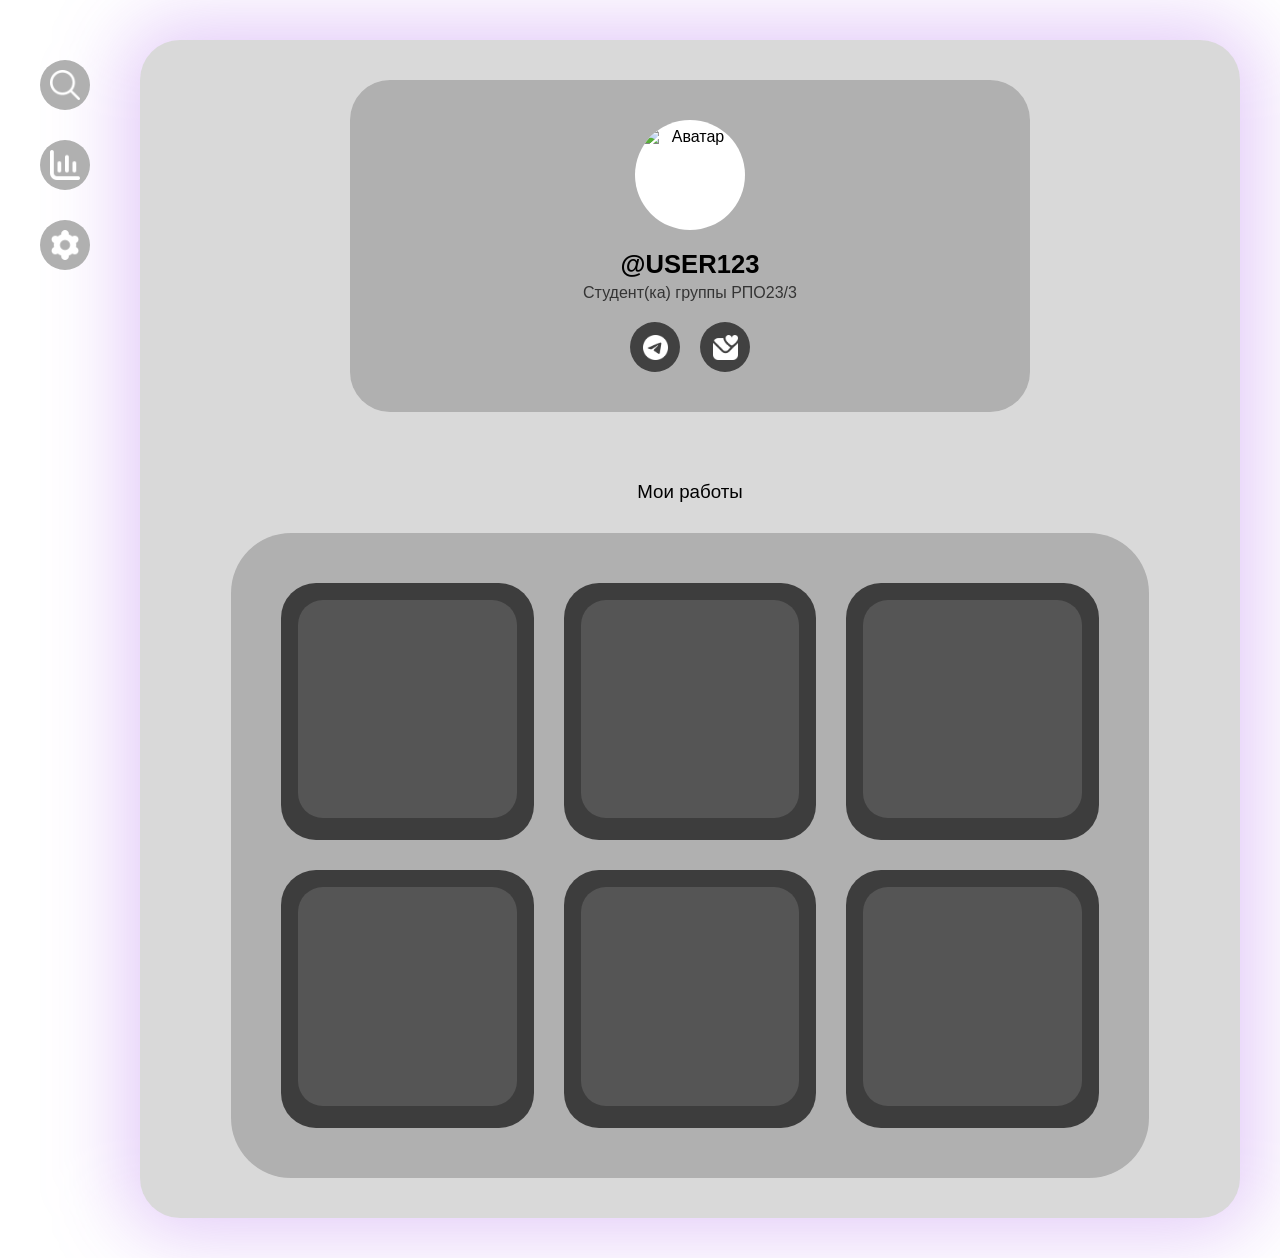
==== profile/profile.html @ 6c52a2aa "профиль" ====
<!DOCTYPE html>
<html lang="ru">
<head>
    <meta charset="UTF-8">
    <meta name="viewport" content="width=device-width, initial-scale=1.0">
    <link rel="stylesheet" href="../style.css">
    <title>Профиль пользователя</title>
</head>
<body>
    <div class="app-container">
        <aside class="sidebar">
            <a href="../index.html" style="text-decoration: none;">
                <div class="icon profile-icon"><img src="../img/search.png" alt="Назад"></div>
            </a>
            <div class="icon stats-icon"><img src="../img/stats.png" alt=""></div>
            <div class="icon settings-icon"><img src="../img/settings.png" alt=""></div>
        </aside>

        <main class="main-content">
            <section class="profile-container">
                <div class="profile-info-card">
                    <div class="profile-avatar">
                        <img src="img/user.png" alt="Аватар">
                    </div>
                    
                    <h2 class="user-nickname">@USER123</h2>
                    
                    <p class="user-group">Студент(ка) группы РПО23/3</p>
                    
                    <div class="social-links">
                        <a href="#" class="social-icon"><img src="../img/telegram.png" alt="TG"></a>
                        <a href="#" class="social-icon"><img src="../img/email-heart.png" alt="Email"></a>
                    </div>
                </div>
            </section>

            <h3 class="section-title">Мои работы</h3>

            <div class="works-oval-container">
                <div class="gallery-grid">
                    <div class="card"><div class="image-placeholder"></div></div>
                    <div class="card"><div class="image-placeholder"></div></div>
                    <div class="card"><div class="image-placeholder"></div></div>
                    <div class="card"><div class="image-placeholder"></div></div>
                    <div class="card"><div class="image-placeholder"></div></div>
                    <div class="card"><div class="image-placeholder"></div></div>
                </div>
            </div>
        </main>
    </div>
</body>
</html>
---- style.css ----
/* Переменные для тем */
:root {
    --bg-app: #ffffff;
    --bg-main: #d9d9d9;
    --bg-card: #b0b0b0;
    --bg-image: #ffffff;
    --bg-search: #b0b0b0;
    --text-main: #000000;
    --color-glow: rgba(138, 43, 226, 0.25);
}

@media (prefers-color-scheme: dark) {
    :root {
        --bg-app: #1a1a1a;
        --bg-main: #2d2d2d;
        --bg-card: #3d3d3d;
        --bg-image: #505050;
        --bg-search: #3d3d3d;
        --text-main: #ffffff;
        --color-glow: rgba(63, 35, 87, 0.55);
    }
}

/* Базовые стили */
body {
    margin: 0;
    font-family: 'Arial', sans-serif;
    background-color: var(--bg-app);
    color: var(--text-main);
    min-height: 100vh;
}

.app-container {
    display: flex;
    gap: 40px;
    padding: 40px;
    max-width: 1400px;
    margin: 0 auto;
    min-height: calc(100vh - 80px); /* Чтобы контейнер занимал почти весь экран */
}

/* Навигация */
.sidebar {
    display: flex;
    flex-direction: column;
    gap: 30px;
    padding-top: 20px;
    min-width: 60px;
    /* Чтобы иконки не уезжали вверх при скролле на десктопе */
    position: sticky;
    top: 40px; 
    height: fit-content;
}

.icon {
    width: 50px;           /* Размер круга */
    height: 50px;
    background-color: var(--bg-card); /* Цвет круга подстраивается под тему */
    border-radius: 50%;    /* Делаем идеально круглым */
    display: flex;
    justify-content: center;
    align-items: center;
    font-size: 20px;
    cursor: pointer;
    transition: all 0.3s ease;
    color: var(--text-main);
}
.icon img {
    width: 60%;          /* Картинка будет занимать 60% от круга */
    height: 60%;         /* Чтобы сохранялись пропорции */
    object-fit: contain; /* Картинка не будет растягиваться или сжиматься некрасиво */
}

.icon:hover {
    transform: scale(1.1);
    filter: brightness(1.2); /* Слегка подсвечиваем при наведении */
}

/* Основной контент (серый блок) */
.main-content {
    flex-grow: 1;
    background-color: var(--bg-main);
    border-radius: 40px;
    padding: 40px;
    display: flex;
    flex-direction: column;
    height: fit-content; /* Серый блок облегает картинки и не тянется лишним вниз */
    position: relative;
    /* Убедимся, что фон блока непрозрачный, чтобы перекрыть свечение внутри */
    background-color: var(--bg-main); 
    /* Немного скруглим углы сильнее, если нужно, для мягкости */
    border-radius: 40px;
}
.main-content::before {
    content: ""; /* Обязательно для псевдоэлемента */
    position: absolute;
    /* Размещаем подложку ЗА основным блоком */
    top: -15px;  /* Выходит за границы сверху */
    left: -15px; /* Выходит за границы слева */
    right: -15px; /* Выходит за границы справа */
    bottom: -15px; /* Выходит за границы снизу */
    
    /* Основной эффект свечения: сильное размытие и фиолетовый цвет */
    background: var(--color-glow);
    filter: blur(40px); /* Сильное размытие создает мягкий хаотичный ореол */
    border-radius: 50px; /* Скругление чуть больше, чем у самого блока */
    
    /* Помещаем псевдоэлемент НАД фоном страницы, но ПОД контентом блока */
    z-index: -1; 
    
    /* Анимация пульсации (опционально, для большей "хаотичности") */
    animation: glow-pulse 4s infinite alternate;
}
@keyframes glow-pulse {
    0% {
        filter: blur(35px);
        opacity: 0.8;
    }
    100% {
        filter: blur(50px);
        opacity: 1;
        transform: scale(1.02); /* Слегка увеличивается */
    }
}

header h1 {
    font-size: 1.2rem;
    margin-bottom: 20px;
    text-align: center;
}

.search-bar {
    background-color: var(--bg-search);
    border-radius: 30px;
    padding: 10px 20px; /* Немного увеличим внутренние отступы для высоты */
    
    /* ИЗМЕНЕНИЯ ТУТ: */
    width: 90%;          /* Теперь занимает почти всю ширину контента */
    max-width: 800px;    /* Но не становится слишком огромным на сверхшироких экранах */
    
    margin: 0 auto 40px auto;
    display: flex;
    align-items: center;
    border: 1px solid rgba(0,0,0,0.1);
}

.search-bar input {
    background: none;
    border: none;
    outline: none;
    width: 100%;
    color: inherit;
    font-size: 0.9rem;
}
.search-icon {
    width: 35px;
    height: 35px;
    background-color: #4a4a4a; /* Темный кружок для лупы */
    border-radius: 50%;
    display: flex;
    justify-content: center;
    align-items: center;
    margin-right: 10px;
    flex-shrink: 0;           /* Чтобы кружок не сплющивался */
}
.search-icon img {
    width: 50%;
    height: 50%;
    object-fit: contain;
}


/* Сетка (самое важное) */
.gallery-grid {
    display: grid;
    /* Картинки сами решают, сколько их влезет в ряд, минимум 250px */
    grid-template-columns: repeat(auto-fill, minmax(250px, 1fr));
    gap: 30px;
    width: 100%;
}

.card {
    background-color: var(--bg-card);
    border-radius: 25px;
    padding: 15px;
    display: flex;
    flex-direction: column;
    align-items: center;
}

.image-placeholder {
    background-color: var(--bg-image);
    width: 100%;
    aspect-ratio: 1 / 1;
    border-radius: 20px;
    margin-bottom: 5px;
}

.user-name {
    font-weight: bold;
    font-size: 0.9rem;
    margin: 0;
    margin-top: 10px;
}

/* Адаптив для мобилок */
@media (max-width: 768px) {
    /* 1. Главный контейнер меняет направление на колонку */
    .app-container {
        flex-direction: column; 
        align-items: center;    /* Центрируем меню и контент */
        padding: 10px;
        gap: 20px;
    }

    /* 2. Меню выстраивается в ряд и занимает всю ширину */
    .sidebar {
        flex-direction: row;    /* Иконки в ряд */
        justify-content: center;
        width: 100%;
        min-width: auto;
        padding: 10px 0;
        position: static;       /* Или sticky, если хочешь, чтобы меню не уезжало */
    }

    /* 3. Защита иконок от сплющивания */
    .icon {
        flex-shrink: 0;         /* ЗАПРЕЩАЕТ сжимать круг */
        width: 50px;            /* Фиксируем размер */
        height: 50px;
    }

    /* 4. Растягиваем основной блок на всю ширину */
    .main-content {
        width: 100%;
        box-sizing: border-box; /* Чтобы padding не раздувал блок */
    }
}

/* ************************************** */
/* Шапка профиля */
.profile-container {
    display: flex;
    justify-content: center;
    width: 100%;
    margin-bottom: 50px;
}

.profile-avatar {
    width: 110px;
    height: 110px;
    background-color: #ffffff;
    border-radius: 50%;
    margin-bottom: 20px;
    display: flex;
    justify-content: center;
    align-items: center;
    overflow: hidden;
}

.profile-avatar img {
    width: 85%;
    height: 85%;
    object-fit: contain;
}
.user-meta {
    display: flex;
    flex-direction: column;
    align-items: center;
}
/* Карточка с инфо — используем цвета поиска */
.profile-info-card {
    background-color: var(--bg-search);
    padding: 40px;
    border-radius: 40px;
    
    /* Делаем пошире, но не на весь экран */
    width: 100%;
    max-width: 600px; 
    
    display: flex;
    flex-direction: column;
    align-items: center; /* Центрирует всё содержимое */
    text-align: center;
}

.user-nickname {
    font-size: 1.6rem;
    margin: 0 0 5px 0;
}

.user-group {
    margin: 0 0 20px 0;
    opacity: 0.7;
}

/* Контейнер для соцсетей */
.social-links {
    display: flex;
    gap: 20px;
}

/* Сами кнопки-кружочки (состояние ПО УМОЛЧАНИЮ) */
.social-icon {
    width: 50px;
    height: 50px;
    background-color: #414141; /* Цвет подложки */
    border-radius: 50%;
    display: flex;
    justify-content: center;
    align-items: center;
    transition: 0.3s;
}

/* Иконки внутри кружков */
.social-icon img {
    width: 25px;
    filter: brightness(0) invert(1);
}

/* Состояние ПРИ НАВЕДЕНИИ (hover) */
.social-icon:hover {
    background-color: #8a2be2;
    transform: translateY(-3px); /* Легкий эффект прыжка при наведении */
}

.section-title {
    text-align: center;
    margin-bottom: 30px;
    font-weight: normal;
}

/* Адаптив для профиля */
@media (max-width: 768px) {
    .profile-header {
        flex-direction: column;
        text-align: center;
    }
    
    .profile-info-card {
        flex-direction: column;
        gap: 20px;
        width: 100%;
        padding: 20px;
    }
}

/* Большой овал-контейнер для всех работ */

/* Сетка внутри овала */
.gallery-grid {
    display: grid;
    /* Центрируем сами колонки внутри овала */
    grid-template-columns: repeat(auto-fit, minmax(200px, 1fr)); 
    gap: 30px;
    width: 100%;
    justify-content: center;
    align-items: center; /* Выравнивание по вертикали в ряду */
}

/* Сами карточки работ (тоже со скруглениями) */
.card {
    background-color: #3d3d3d;
    border-radius: 35px;
    aspect-ratio: 1 / 1;
    position: relative;
    
    /* Центрируем содержимое (image-placeholder) строго посередине */
    display: flex;
    justify-content: center;
    align-items: center;
    
    padding: 15px;       /* Одинаковый зазор от обводки до картинки */
    box-sizing: border-box;
    transition: all 0.3s ease;
    border: 2px solid transparent; /* Та самая обводка */
}

.card:hover {
    transform: scale(1.02);
    border-color: #8a2be2; /* Фиолетовая обводка */
}

/* Заполнитель для картинки */
.image-placeholder {
    width: 100%;
    height: 100%;
    background-color: #555;
    border-radius: 25px; /* Чуть меньше, чем у карточки */
    display: block;
}

.works-oval-container {
    background-color: var(--bg-search);
    border-radius: 60px;
    padding: 50px;       /* Равномерный отступ со всех сторон */
    width: 90%;
    max-width: 1000px;
    margin: 0 auto;
    box-sizing: border-box;
    display: flex;
    justify-content: center;
}
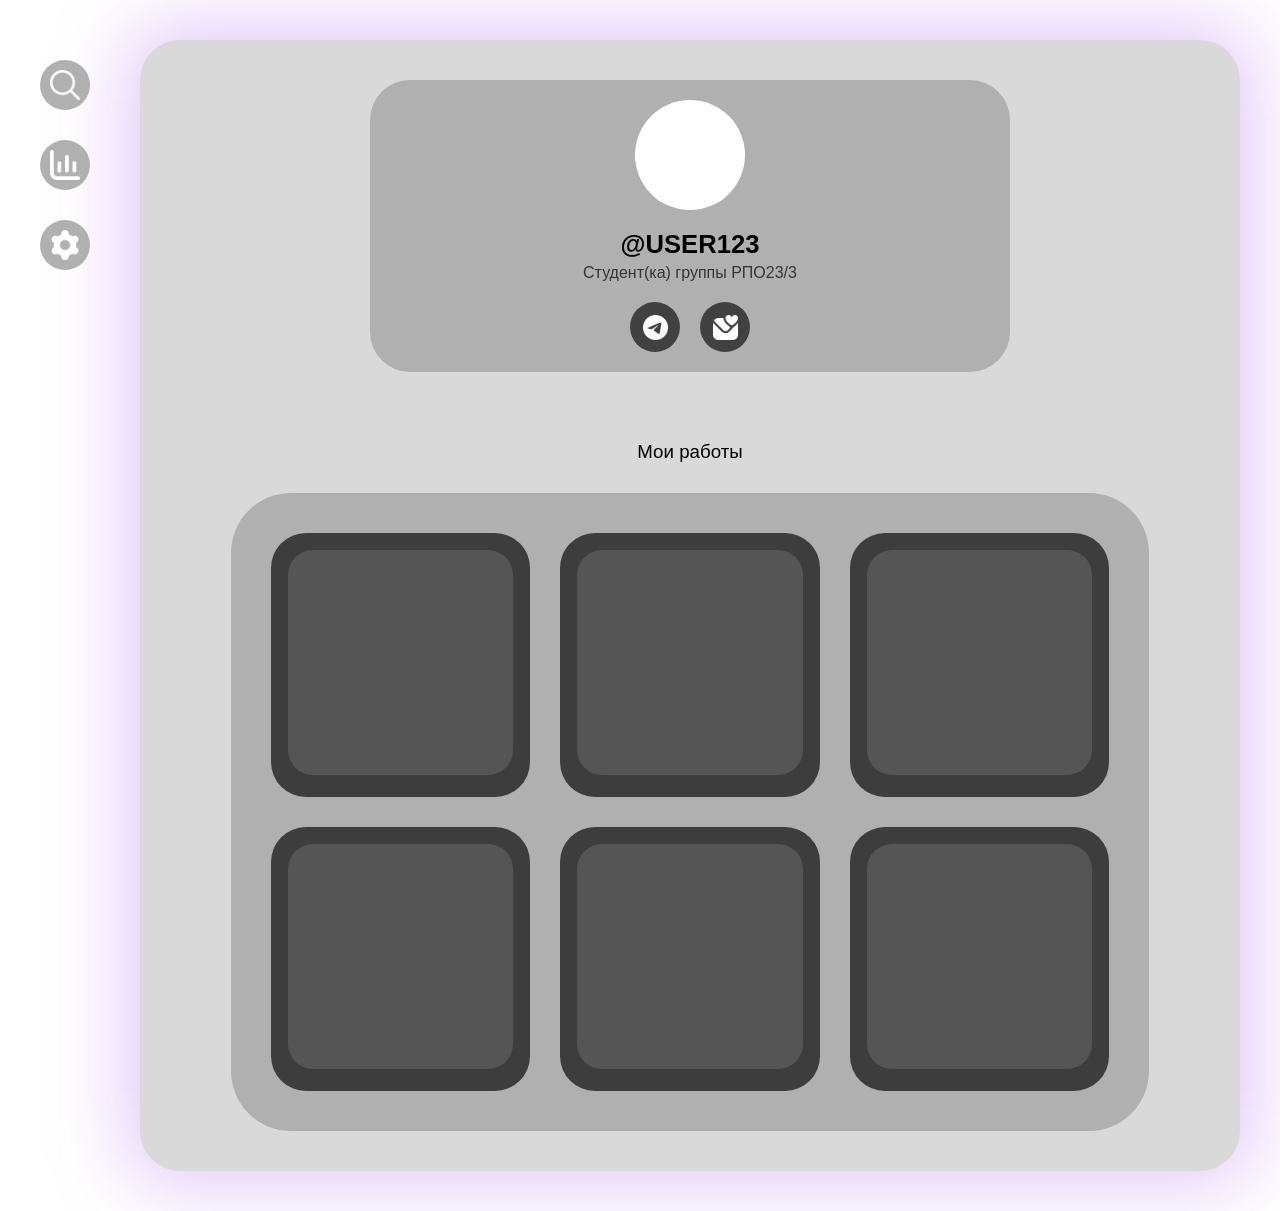
==== commit 9014d325: "вход" ====
--- a/profile/profile.html
+++ b/profile/profile.html
@@ -9,7 +9,7 @@
 <body>
     <div class="app-container">
         <aside class="sidebar">
-            <a href="../index.html" style="text-decoration: none;">
+            <a href="../search/search.html" style="text-decoration: none;">
                 <div class="icon profile-icon"><img src="../img/search.png" alt="Назад"></div>
             </a>
             <div class="icon stats-icon"><img src="../img/stats.png" alt=""></div>
@@ -20,7 +20,7 @@
             <section class="profile-container">
                 <div class="profile-info-card">
                     <div class="profile-avatar">
-                        <img src="img/user.png" alt="Аватар">
+                        <img src="../img/user.png" alt="Аватар">
                     </div>
                     
                     <h2 class="user-nickname">@USER123</h2>
--- a/style.css
+++ b/style.css
@@ -29,7 +29,147 @@
     color: var(--text-main);
     min-height: 100vh;
 }
-
+/* ************************************/
+/* Специальный класс для body на странице логина (чтобы центрировать) */
+.login-body {
+    display: flex !important;
+    justify-content: center !important;
+    align-items: center !important;
+    height: 100vh !important;
+    padding: 20px;
+    box-sizing: border-box;
+}
+
+.login-wrapper {
+    width: 100%;
+    display: flex;
+    justify-content: center;
+}
+
+/* Сама карточка (овал) */
+.login-card {
+    background-color: var(--bg-main);
+    padding: 50px 40px;
+    border-radius: 40px;
+    width: 100%;
+    max-width: 500px; /* Умеренная ширина */
+    box-shadow: 0 15px 30px rgba(0, 0, 0, 0.2);
+    box-sizing: border-box;
+    display: flex;
+    flex-direction: column;
+    align-items: center;
+    position: relative;
+}
+.login-card::before {
+    content: "";
+    position: absolute;
+    /* Сдвигаем под карточку */
+    top: -20px;
+    left: -20px;
+    right: -20px;
+    bottom: -20px;
+    
+    /* Используем твой фиолетовый */
+    background: #6c19b981;
+    filter: blur(50px); /* Сильное размытие */
+    border-radius:30px; /* Чуть больше, чем у карточки */
+    
+    z-index: -1; /* Помещаем НАД фоном, но ПОД формой */
+    opacity: 0.6; /* Делаем мягким */
+    transition: opacity 0.5s ease;
+}
+.login-card:hover::before {
+    opacity: 0.8;
+}
+
+/* Шапка с названием */
+.login-header {
+    background-color: var(--bg-search);
+    padding: 15px 30px;
+    border-radius: 30px;
+    margin-bottom: 40px;
+}
+
+.login-header h2 {
+    margin: 0;
+    font-size: 1rem;
+    color: var(--text-main);
+    font-weight: 900;
+}
+
+/* Группа полей */
+.input-group {
+    width: 100%;
+    display: flex;
+    flex-direction: column;
+    gap: 20px;
+    margin-bottom: 40px;
+}
+
+/* Овал поля ввода */
+.input-oval {
+    background-color: var(--bg-search);
+    border-radius: 30px;
+    padding: 10px 20px;
+    display: flex;
+    align-items: center;
+}
+
+.input-oval input {
+    background: none;
+    border: none;
+    outline: none;
+    width: 100%;
+    color: inherit;
+    font-size: 0.9rem;
+}
+
+/* Контейнер кнопок */
+.action-buttons {
+    width: 100%;
+    display: flex;
+    flex-direction: column; /* Ставим кнопки друг под другом для центровки */
+    align-items: center;    /* Центрируем их по горизонтали */
+    gap: 15px;              /* Расстояние между кнопками */
+}
+
+/* Общий стиль для кнопок-овалов */
+.button-oval {
+    background-color: var(--bg-search);
+    padding: 15px 0;        /* Обнуляем боковые паддинги, используем width */
+    border-radius: 30px;   
+    text-decoration: none;
+    color: var(--text-main);
+    font-size: 0.9rem;
+    font-weight: 900;
+    transition: 0.3s;
+    
+    /* Одинаковая ширина для обеих кнопок */
+    width: 200px;           
+    text-align: center;     /* Текст строго по центру кнопки */
+    display: block;
+}
+.secondary-button {
+    background-color: var(--bg-search);
+}
+
+.button-oval:hover {
+    transform: scale(1.05);
+    filter: brightness(1.1);
+    background-color: #4a4a4a; /* Слегка подсвечиваем */
+}
+
+/* Фиолетовый акцент для основной кнопки ВОЙТИ */
+.submit-button {
+    background-color: #8a2be2; /* Тот самый фиолетовый */
+    color: #ffffff !important;
+}
+
+.submit-button:hover {
+    box-shadow: 0 0 10px rgba(138, 43, 226, 0.5);
+    background-color: #9932cc;
+}
+/* ************************************/
 .app-container {
     display: flex;
     gap: 40px;
@@ -271,7 +411,7 @@
 /* Карточка с инфо — используем цвета поиска */
 .profile-info-card {
     background-color: var(--bg-search);
-    padding: 40px;
+    padding: 20px;
     border-radius: 40px;
     
     /* Делаем пошире, но не на весь экран */
@@ -393,7 +533,7 @@
 .works-oval-container {
     background-color: var(--bg-search);
     border-radius: 60px;
-    padding: 50px;       /* Равномерный отступ со всех сторон */
+    padding: 40px;       /* Равномерный отступ со всех сторон */
     width: 90%;
     max-width: 1000px;
     margin: 0 auto;
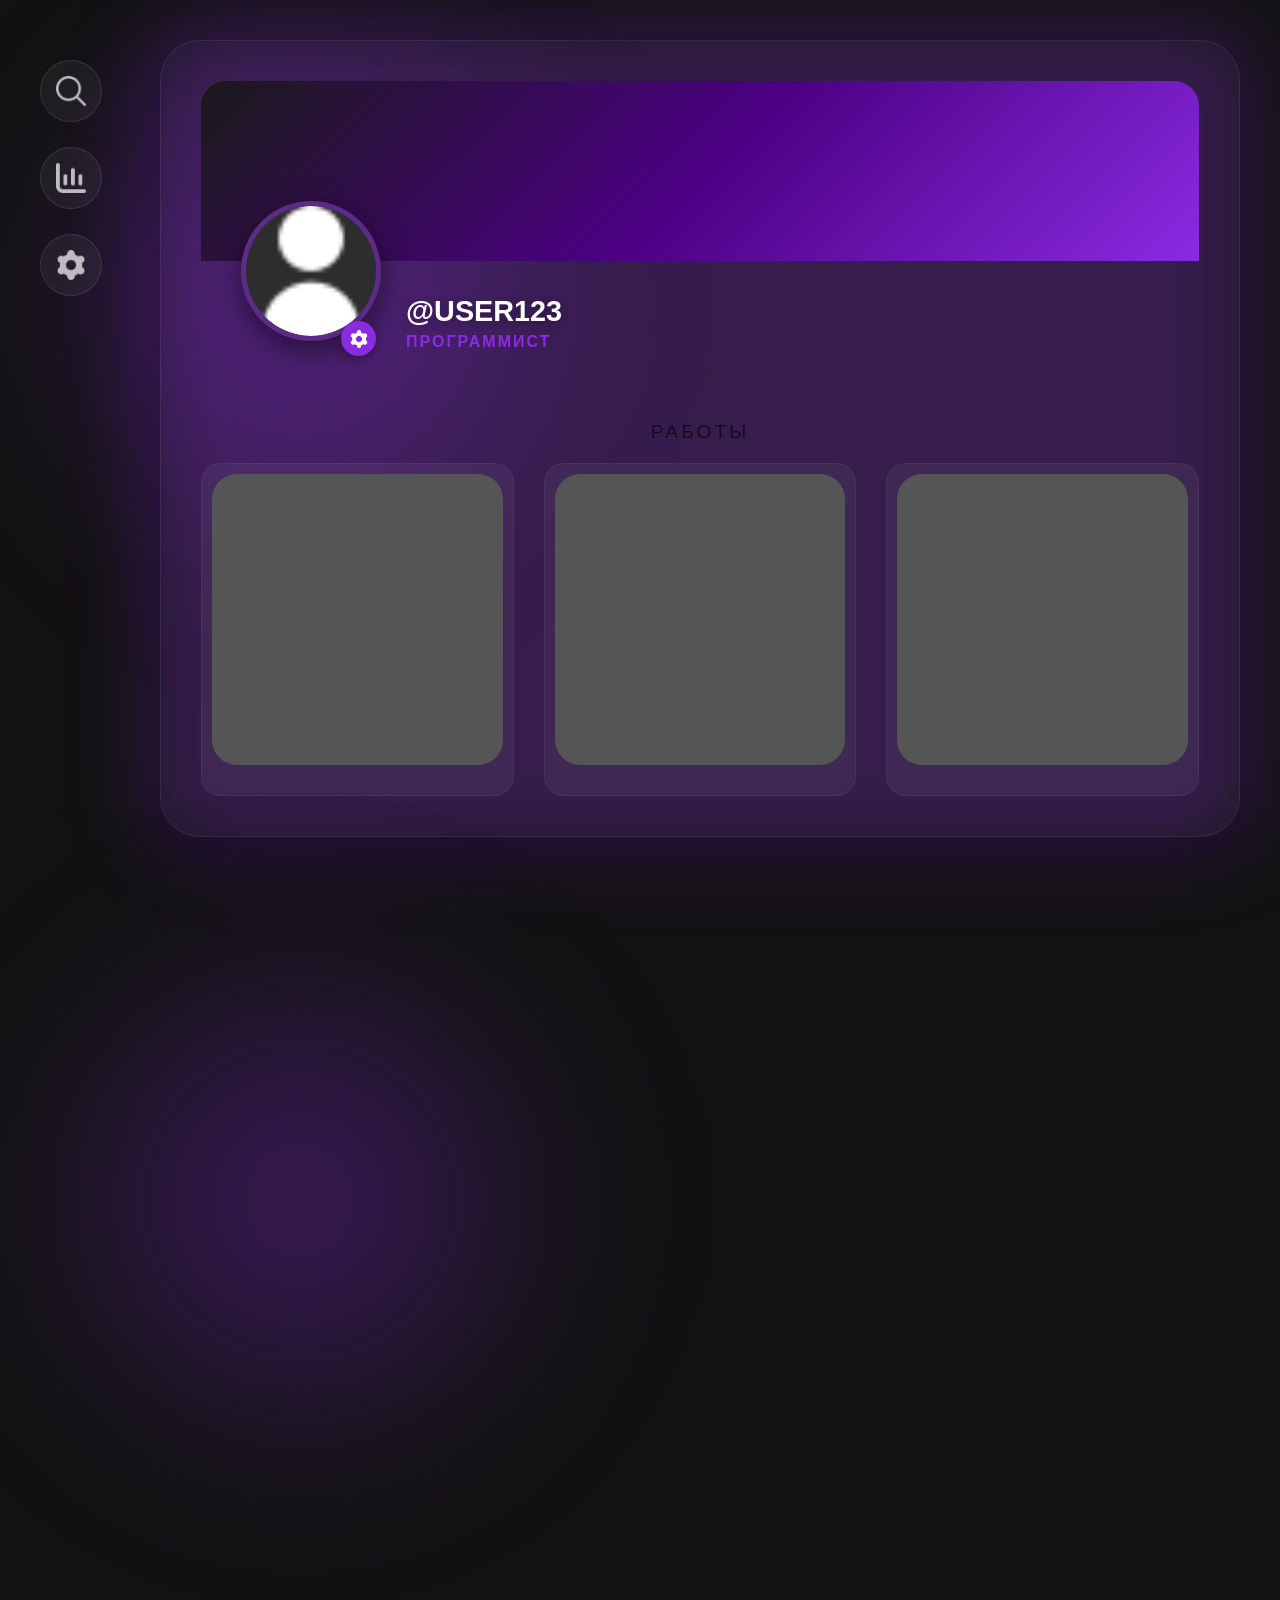
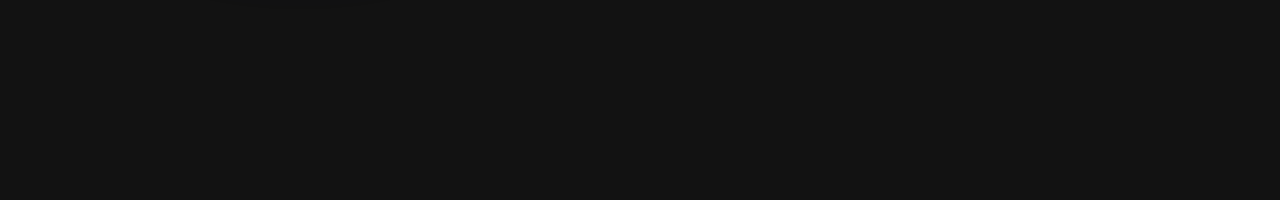
==== commit 9aa17a8f: "styleee" ====
--- a/profile/profile.html
+++ b/profile/profile.html
@@ -6,47 +6,99 @@
     <link rel="stylesheet" href="../style.css">
     <title>Профиль пользователя</title>
 </head>
-<body>
+<body class="search-page-body"> <div class="login-glow"></div> 
+
     <div class="app-container">
         <aside class="sidebar">
             <a href="../search/search.html" style="text-decoration: none;">
-                <div class="icon profile-icon"><img src="../img/search.png" alt="Назад"></div>
+                <div class="icon"><img src="../img/search.png" alt="Назад"></div>
             </a>
             <div class="icon stats-icon"><img src="../img/stats.png" alt=""></div>
             <div class="icon settings-icon"><img src="../img/settings.png" alt=""></div>
         </aside>
 
-        <main class="main-content">
-            <section class="profile-container">
-                <div class="profile-info-card">
-                    <div class="profile-avatar">
-                        <img src="../img/user.png" alt="Аватар">
+        <main class="main-content glass-panel">
+            <div id="profileView">
+                <header class="profile-header-visual">
+                    <div class="profile-cover"></div>
+                    
+                    <div class="profile-main-info">
+                        <div class="avatar-container">
+                            <div class="profile-avatar-wrapper">
+                                <img src="../img/user.png" alt="Аватар" id="displayAvatar">
+                            </div>
+                            <button class="edit-badge" id="openEditBtn">
+                                <img src="../img/settings.png" alt="Edit">
+                            </button>
+                        </div>
+
+                        <div class="profile-text-data">
+                            <h2 class="user-nickname" id="displayNickname">@USER123</h2>
+                            <p class="user-role-label" id="displayRole">Программист</p>
+                        </div>
+                    </div>
+                </header>
+
+                <h3 class="section-title">РАБОТЫ</h3>
+                <section class="gallery-grid">
+                    <div class="card-modern">
+                        <div class="image-wrapper">
+                            <div class="image-placeholder"></div>
+                        </div>
+                    </div>
+                    <div class="card-modern"><div class="image-wrapper"><div class="image-placeholder"></div></div></div>
+                    <div class="card-modern"><div class="image-wrapper"><div class="image-placeholder"></div></div></div>
+                
+        </main>
+    </div>
+
+    <div class="login-glow"></div> 
+
+    <div class="app-container">
+        </div>
+    <div class="modal-overlay" id="profileEditModal" style="display: none;">
+        <div class="modal-glass-card">
+            <button class="close-modal" id="closeModalBtn">&times;</button>
+            
+            <div class="login-header">
+                <h2>РЕДАКТИРОВАНИЕ</h2>
+                <p>Обновите свои данные</p>
+            </div>
+            
+            <form id="editProfileForm">
+                <div class="edit-avatar-section">
+                    <div class="profile-avatar-wrapper modal-avatar">
+                        <img src="" alt="Превью" id="editAvatarPreview">
+                    </div>
+                    <label for="avatarUpload" class="button-modern secondary-button upload-btn">
+                        СМЕНИТЬ ФОТО
+                    </label>
+                    <input type="file" id="avatarUpload" accept="image/*" style="display:none;">
+                </div>
+
+                <div class="input-group">
+                    <div class="input-modern">
+                        <img src="../img/user.png" alt="" class="input-icon">
+                        <input type="text" id="editNickname" placeholder="Новый логин (@USER123)">
                     </div>
                     
-                    <h2 class="user-nickname">@USER123</h2>
-                    
-                    <p class="user-group">Студент(ка) группы РПО23/3</p>
-                    
-                    <div class="social-links">
-                        <a href="#" class="social-icon"><img src="../img/telegram.png" alt="TG"></a>
-                        <a href="#" class="social-icon"><img src="../img/email-heart.png" alt="Email"></a>
+                    <div class="input-modern password-field">
+                        <img src="../img/lock.png" alt="" class="input-icon">
+                        <input type="password" id="editPass" placeholder="Новый пароль (мин. 8 знаков)">
+                    </div>
+
+                    <div class="input-modern password-field">
+                        <img src="../img/lock.png" alt="" class="input-icon">
+                        <input type="password" id="editPassConfirm" placeholder="Повторите пароль">
                     </div>
                 </div>
-            </section>
-
-            <h3 class="section-title">Мои работы</h3>
-
-            <div class="works-oval-container">
-                <div class="gallery-grid">
-                    <div class="card"><div class="image-placeholder"></div></div>
-                    <div class="card"><div class="image-placeholder"></div></div>
-                    <div class="card"><div class="image-placeholder"></div></div>
-                    <div class="card"><div class="image-placeholder"></div></div>
-                    <div class="card"><div class="image-placeholder"></div></div>
-                    <div class="card"><div class="image-placeholder"></div></div>
+                
+                <div class="action-buttons vertical-buttons modal-actions">
+                    <button type="submit" class="button-modern submit-button">СОХРАНИТЬ ИЗМЕНЕНИЯ</button>
                 </div>
-            </div>
-        </main>
+            </form>
+        </div>
     </div>
+    <script src="../auth.js"></script>
 </body>
 </html>
--- a/style.css
+++ b/style.css
@@ -540,4 +540,917 @@
     box-sizing: border-box;
     display: flex;
     justify-content: center;
-}+}
+
+/* ========================================= */
+/* НОВЫЙ ДИЗАЙН ДЛЯ ЛОГИНА/РЕГИСТРАЦИИ        */
+/* ========================================= */
+
+/* Специфический body для центрирования (оставляем твой) */
+.login-body {
+    display: flex !important;
+    justify-content: center !important;
+    align-items: center !important;
+    height: 100vh !important;
+    padding: 20px;
+    box-sizing: border-box;
+    position: relative;
+    overflow: hidden; /* Чтобы свечение не создавало скролл */
+}
+
+/* Фон страницы - делаем чуть темнее для контраста */
+body {
+    background-color: #121212; /* Очень темный, почти черный */
+    color: var(--text-main);
+    font-family: 'Montserrat', sans-serif; /* Более современный шрифт */
+}
+
+/* Мягкое неоновое свечение позади формы */
+.login-glow {
+    position: absolute;
+    width: 600px;
+    height: 600px;
+    background: radial-gradient(circle, rgba(138, 43, 226, 0.4) 0%, rgba(138, 43, 226, 0) 70%);
+    filter: blur(80px);
+    border-radius: 50%;
+    z-index: 0;
+    pointer-events: none; /* Чтобы не мешало кликать */
+}
+
+/* Карточка ("Стекло") */
+.login-card {
+    background: rgba(255, 255, 255, 0.03); /* Ультра-прозрачный белый */
+    backdrop-filter: blur(20px); /* Матовое стекло */
+    -webkit-backdrop-filter: blur(20px);
+    border: 1px solid rgba(255, 255, 255, 0.08); /* Очень тонкая граница */
+    padding: 60px 50px;
+    border-radius: 30px; /* Чуть меньше скругление, более строго */
+    width: 100%;
+    max-width: 550px;
+    box-shadow: 0 20px 40px rgba(0, 0, 0, 0.4);
+    box-sizing: border-box;
+    display: flex;
+    flex-direction: column;
+    align-items: center;
+    position: relative;
+    z-index: 1; /* Поверх свечения */
+    transition: transform 0.3s ease, box-shadow 0.3s ease;
+}
+
+.login-card:hover {
+    transform: translateY(-5px); /* Легкий прыжок */
+    box-shadow: 0 25px 50px rgba(0, 0, 0, 0.5);
+}
+
+/* Шапка */
+.login-header {
+    text-align: center;
+    margin-bottom: 50px;
+    background: none; /* Убираем серый овал */
+    padding: 0;
+}
+
+.login-header h2 {
+    margin: 0;
+    font-size: 2rem;
+    color: var(--text-main);
+    font-weight: 800;
+    letter-spacing: 1px;
+    text-transform: uppercase;
+}
+
+.login-header p {
+    margin: 10px 0 0;
+    font-size: 1rem;
+    color: var(--text-main);
+    opacity: 0.6;
+}
+
+/* Группа полей */
+.input-group {
+    width: 100%;
+    display: flex;
+    flex-direction: column;
+    gap: 25px; /* Больше расстояние */
+    margin-bottom: 50px;
+}
+
+/* СОВРЕМЕННОЕ ПОЛЕ ВВОДА */
+.input-modern {
+    position: relative;
+    width: 100%;
+    display: flex;
+    align-items: center;
+    border-bottom: 1px solid rgba(255, 255, 255, 0.15); /* Тонкая полоса снизу */
+    padding: 15px 0;
+    transition: 0.3s;
+    box-sizing: border-box;
+}
+
+/* Эффект при клике на поле */
+.input-modern:focus-within {
+    border-color: #8a2be2; /* Фиолетовая полоса */
+    /* Тонкое неоновое свечение полосы */
+    box-shadow: 0 1px 0 #8a2be2, 0 5px 10px rgba(138, 43, 226, 0.2);
+}
+
+/* Иконки внутри полей */
+.input-icon {
+    width: 20px;
+    height: 20px;
+    margin-right: 15px;
+    opacity: 0.4; /* Полупрозрачные */
+    transition: 0.3s;
+    filter: brightness(0) invert(1); /* Делаем иконки белыми */
+}
+
+.input-modern:focus-within .input-icon {
+    opacity: 1; /* Яркие при фокусе */
+    filter: none; /* Убираем инверсию, если иконка цветная, или оставляем */
+}
+
+/* Сам input */
+.input-modern input {
+    background: none;
+    border: none;
+    outline: none;
+    width: 100%;
+    color: var(--text-main);
+    font-size: 1rem;
+    font-family: inherit;
+    box-sizing: border-box
+}
+
+.input-modern input::placeholder {
+    color: var(--text-main);
+    opacity: 0.4;
+}
+
+/* Специфика для полей с паролем (для глазика) */
+.password-field {
+    padding-right: 40px; /* Место для глаза */
+}
+
+.eye-icon {
+    position: absolute;
+    right: 0;
+    top: 50%;
+    transform: translateY(-50%);
+    width: 22px;
+    cursor: pointer;
+    opacity: 0.4;
+    transition: 0.3s;
+    filter: brightness(0) invert(1);
+}
+
+.eye-icon:hover {
+    opacity: 1;
+}
+
+/* ========================================= */
+/* КАСТОМНЫЙ SELECT (JS) - СТИЛИ             */
+/* ========================================= */
+
+.custom-select {
+    position: relative;
+    cursor: pointer;
+}
+
+/* Триггер (то, что видит пользователь) */
+.select-trigger {
+    justify-content: space-between; /* Текст слева, стрелка справа */
+}
+
+.select-trigger span {
+    flex-grow: 1;
+    color: var(--text-main);
+    opacity: 0.4;
+}
+
+/* Если значение выбрано (добавим класс через JS) */
+.select-trigger.selected span {
+    opacity: 1;
+}
+
+.arrow-icon {
+    width: 12px;
+    transition: 0.3s ease;
+    filter: brightness(0) invert(1);
+    opacity: 0.4;
+}
+
+/* Когда список открыт (класс через JS) */
+.custom-select.open .arrow-icon {
+    transform: rotate(180deg);
+    opacity: 1;
+}
+
+/* Выпадающий список с опциями */
+.select-options {
+    position: absolute;
+    top: calc(100% + 10px);
+    left: 0;
+    width: 100%;
+    background: rgba(30, 30, 30, 0.9); /* Темный, плотный фон */
+    backdrop-filter: blur(10px);
+    border-radius: 15px;
+    border: 1px solid rgba(255, 255, 255, 0.08);
+    box-shadow: 0 10px 30px rgba(0, 0, 0, 0.5);
+    opacity: 0;
+    visibility: hidden;
+    transform: translateY(-10px);
+    transition: 0.3s ease;
+    z-index: 100;
+    overflow: hidden; /* Чтобы скругления работали */
+}
+
+.custom-select.open .select-options {
+    opacity: 1;
+    visibility: visible;
+    transform: translateY(0);
+}
+
+/* Сами пункты списка */
+.select-options .option {
+    padding: 15px 20px;
+    color: var(--text-main);
+    font-size: 0.95rem;
+    transition: 0.2s;
+}
+
+.select-options .option:hover {
+    background-color: rgba(138, 43, 226, 0.1); /* Легкий фиолетовый фон */
+    color: #ffffff;
+}
+
+/* Выбранный пункт (добавим класс через JS) */
+.select-options .option.selected {
+    background-color: #8a2be2;
+    color: #ffffff;
+}
+
+/* ========================================= */
+/* КНОПКИ                                    */
+/* ========================================= */
+
+.action-buttons {
+    width: 100%;
+}
+
+/* Горизонтальное расположение кнопок */
+.horizontal-buttons {
+    display: flex;
+    justify-content: space-between;
+    align-items: center;
+    gap: 20px;
+}
+
+/* СОВРЕМЕННАЯ КНОПКА ВОЙТИ */
+.button-modern {
+    background: linear-gradient(135deg, #8a2be2 0%, #9932cc 100%); /* Градиент */
+    padding: 18px 30px;
+    border-radius: 15px; /* Прямоугольная со скруглением */
+    text-decoration: none;
+    color: #ffffff !important;
+    font-size: 1rem;
+    font-weight: 700;
+    letter-spacing: 1px;
+    text-transform: uppercase;
+    transition: 0.3s ease;
+    border: none;
+    cursor: pointer;
+    box-shadow: 0 5px 15px rgba(138, 43, 226, 0.3); /* Тень в цвет */
+    text-align: center;
+}
+
+.button-modern:hover {
+    transform: translateY(-2px); /* Прыжок */
+    box-shadow: 0 8px 25px rgba(138, 43, 226, 0.5); /* Ярче тень */
+}
+
+/* Ссылка (Назад/Войти) */
+.button-link {
+    text-decoration: none;
+    color: var(--text-main);
+    font-size: 0.9rem;
+    opacity: 0.6;
+    transition: 0.3s;
+    font-weight: 500;
+}
+
+.button-link:hover {
+    opacity: 1;
+    color: #8a2be2;
+}
+
+/* ========================================= */
+/* 1. Стилизация выпадающего списка (Select) */
+/* ========================================= */
+
+/* Стили для самого поля выбора (овала) */
+.input-oval select {
+    background: none;
+    border: none;
+    outline: none;
+    width: 100%;
+    color: inherit; /* Наследует белый цвет текста из темы */
+    font-size: 0.9rem;
+    font-family: inherit;
+    cursor: pointer;
+    /* Убираем дефолтную стрелочку, чтобы она не мешала */
+    -webkit-appearance: none;
+    -moz-appearance: none;
+    appearance: none;
+}
+
+/* Стили для выпадающего списка (самое важное!) */
+/* К сожалению, браузеры плохо поддаются стилизации 'option', 
+   но мы зададим им темный фон */
+.input-oval select option {
+    background-color: var(--bg-app); /* Темный фон приложения */
+    color: var(--text-main);          /* Белый текст */
+    padding: 10px;
+}
+
+/* ========================================= */
+/* 2. Стили для неонового Toast-уведомления   */
+/* ========================================= */
+
+.toast {
+    position: fixed;
+    top: 20px;
+    right: 20px;
+    
+    /* Цвет: чуть светлее фона, как ты и хотела (берем --bg-card) */
+    background-color: var(--bg-card);
+    color: var(--text-main);
+    
+    padding: 20px 30px;
+    border-radius: 20px;
+    z-index: 1000;
+    font-weight: bold;
+    font-size: 0.9rem;
+    
+    /* Тонкая фиолетовая рамочка */
+    border: 2px solid #8a2be2;
+    
+    /* НЕОНОВОЕ ОБРАМЛЕНИЕ (Свечение) */
+    /* Используем box-shadow с размытием в цвет рамки */
+    box-shadow: 
+        0 0 10px rgba(138, 43, 226, 0.6), /* Внутреннее мягкое */
+        0 0 20px rgba(138, 43, 226, 0.4), /* Среднее */
+        0 0 30px rgba(138, 43, 226, 0.2); /* Внешнее хаотичное */
+
+    /* Включаем анимацию (см. ниже) */
+    animation: toastSlideIn 0.5s ease forwards;
+}
+
+/* ========================================= */
+/* 3. Анимации                              */
+/* ========================================= */
+
+/* Анимация плавного появления и выезда справа */
+@keyframes toastSlideIn {
+    0% {
+        opacity: 0;
+        transform: translateX(100%); /* Начинаем за экраном */
+    }
+    100% {
+        opacity: 1;
+        transform: translateX(0);    /* Встаем на место */
+    }
+}
+
+/* Анимация плавного исчезновения */
+@keyframes toastFadeOut {
+    0% {
+        opacity: 1;
+        transform: translateX(0);
+    }
+    100% {
+        opacity: 0;
+        transform: translateX(50%); /* Чуть уезжаем */
+    }
+}
+
+/* Дополнительный стиль для расположения кнопок именно на входе */
+.vertical-buttons {
+    display: flex;
+    flex-direction: column;
+    align-items: center;
+    gap: 20px;
+    width: 100%;
+}
+
+/* Убедимся, что кнопка на входе занимает достаточную ширину */
+.vertical-buttons .button-modern {
+    width: 100%;
+    max-width: 280px;
+}
+
+/* Чтобы свечение на фоне работало правильно, убедись что у login-body есть z-index */
+.login-body {
+    position: relative;
+    z-index: 1;
+    background-color: #121212; /* Твой темный фон из новой секции */
+}
+
+.guest-button {
+    background: rgba(255, 255, 255, 0.05) !important; /* Почти прозрачная */
+    border: 1px solid rgba(138, 43, 226, 0.4) !important; /* Фиолетовая кайма */
+    box-shadow: none !important;
+    margin-top: -10px; /* Немного прижмем к основной кнопке */
+}
+
+.guest-button:hover {
+    background: rgba(138, 43, 226, 0.1) !important;
+    box-shadow: 0 0 15px rgba(138, 43, 226, 0.2) !important;
+}
+
+/* Настройка фона для всей страницы поиска */
+.search-page-body {
+    background-color: #121212;
+    overflow-x: hidden;
+    position: relative;
+}
+
+/* Стеклянная панель основного контента */
+.main-content.glass-panel {
+    background: rgba(255, 255, 255, 0.03) !important;
+    backdrop-filter: blur(20px);
+    -webkit-backdrop-filter: blur(20px);
+    border: 1px solid rgba(255, 255, 255, 0.08);
+    box-shadow: 0 20px 40px rgba(0, 0, 0, 0.4);
+    border-radius: 40px;
+    padding: 40px;
+    animation: fadeIn 0.8s ease-out;
+}
+
+/* Обновленная строка поиска */
+.search-bar-modern {
+    display: flex;
+    align-items: center;
+    background: rgba(255, 255, 255, 0.05);
+    border-radius: 20px;
+    padding: 12px 20px;
+    border: 1px solid rgba(255, 255, 255, 0.1);
+    transition: 0.3s;
+    max-width: 700px;
+    margin: 0 auto 50px auto;
+}
+
+.search-bar-modern:focus-within {
+    border-color: #8a2be2;
+    box-shadow: 0 0 15px rgba(138, 43, 226, 0.3);
+}
+
+.search-bar-modern input {
+    background: none;
+    border: none;
+    outline: none;
+    color: #fff;
+    width: 100%;
+    margin-left: 15px;
+    font-size: 1rem;
+}
+
+/* Современные карточки работ */
+.card-modern {
+    background: rgba(255, 255, 255, 0.05);
+    border-radius: 25px;
+    padding: 15px;
+    border: 1px solid rgba(255, 255, 255, 0.05);
+    transition: transform 0.3s ease, border-color 0.3s ease;
+    text-align: center;
+}
+
+.card-modern:hover {
+    transform: translateY(-8px);
+    border-color: #8a2be2;
+    background: rgba(138, 43, 226, 0.05);
+}
+
+.image-wrapper {
+    overflow: hidden;
+    border-radius: 20px;
+    margin-bottom: 15px;
+}
+
+.card-modern .user-name {
+    font-weight: 600;
+    letter-spacing: 0.5px;
+    opacity: 0.8;
+    color: #fff;
+}
+
+/* Анимация появления */
+@keyframes fadeIn {
+    from { opacity: 0; transform: translateY(20px); }
+    to { opacity: 1; transform: translateY(0); }
+}
+
+/* Боковая панель (сайдбар) */
+.sidebar {
+    display: flex;
+    flex-direction: column;
+    gap: 25px;
+    padding-top: 20px;
+    min-width: 80px;
+    position: sticky;
+    top: 40px;
+    height: fit-content;
+    z-index: 10;
+}
+
+/* Те самые кружочки */
+.icon {
+    width: 60px;
+    height: 60px;
+    /* Делаем круг стеклянным, как основную панель */
+    background: rgba(255, 255, 255, 0.05); 
+    backdrop-filter: blur(10px);
+    -webkit-backdrop-filter: blur(10px);
+    border: 1px solid rgba(255, 255, 255, 0.1);
+    
+    border-radius: 50%; /* Идеальный круг */
+    display: flex;
+    justify-content: center;
+    align-items: center;
+    cursor: pointer;
+    transition: all 0.4s cubic-bezier(0.175, 0.885, 0.32, 1.275); /* Плавный отскок */
+    position: relative;
+}
+
+/* Иконки внутри кружков */
+.icon img {
+    width: 50%;
+    height: 50%;
+    object-fit: contain;
+    filter: brightness(0) invert(1); /* Делаем их белыми под темную тему */
+    opacity: 0.7;
+    transition: 0.3s;
+}
+
+/* Эффект при наведении на кружок */
+.icon:hover {
+    transform: scale(1.1);
+    background: rgba(138, 43, 226, 0.2); /* Фиолетовый оттенок */
+    border-color: #8a2be2;
+    /* Неоновое свечение вокруг кружка */
+    box-shadow: 0 0 20px rgba(138, 43, 226, 0.4);
+}
+
+.icon:hover img {
+    opacity: 1;
+    transform: rotate(5deg); /* Легкий игривый поворот */
+}
+
+/* Активное состояние (если нужно выделить, где мы сейчас) */
+.icon.active {
+    background: #8a2be2;
+    border-color: #8a2be2;
+    box-shadow: 0 0 25px rgba(138, 43, 226, 0.6);
+}
+
+.icon.active img {
+    opacity: 1;
+}
+
+/* Карточка профиля в новом стиле */
+.profile-info-card-modern {
+    display: flex;
+    flex-direction: column;
+    align-items: center;
+    margin-bottom: 50px;
+}
+
+.profile-avatar-wrapper {
+    width: 120px;
+    height: 120px;
+    background: rgba(255, 255, 255, 0.05);
+    border: 2px solid #8a2be2;
+    border-radius: 50%;
+    display: flex;
+    justify-content: center;
+    align-items: center;
+    margin-bottom: 20px;
+    box-shadow: 0 0 20px rgba(138, 43, 226, 0.3);
+}
+
+.profile-avatar-wrapper img {
+    width: 70%;
+    filter: brightness(0) invert(1);
+}
+
+/* Кнопка изменить */
+.edit-btn {
+    margin-top: 25px;
+    font-size: 0.8rem !important;
+    padding: 12px 25px !important;
+}
+
+/* Маленькие кружочки соцсетей */
+.social-links-modern {
+    display: flex;
+    gap: 15px;
+}
+
+.icon-small {
+    width: 45px;
+    height: 45px;
+    background: rgba(255, 255, 255, 0.05);
+    border-radius: 50%;
+    display: flex;
+    justify-content: center;
+    align-items: center;
+    border: 1px solid rgba(255, 255, 255, 0.1);
+    transition: 0.3s;
+}
+
+.icon-small img {
+    width: 20px;
+    filter: brightness(0) invert(1);
+}
+
+.icon-small:hover {
+    background: #8a2be2;
+    box-shadow: 0 0 15px rgba(138, 43, 226, 0.5);
+}
+/* Контейнер шапки */
+.profile-header-visual {
+    position: relative;
+    margin-bottom: 60px; /* Отступ для аватара, который вылезает за край */
+}
+
+/* Обложка (тот самый бампер) */
+.profile-cover {
+    height: 180px;
+    width: 100%;
+    background: linear-gradient(135deg, #1a1a1a, #4b0082, #8a2be2);
+    border-radius: 25px 25px 0 0;
+    position: relative;
+    overflow: hidden;
+}
+
+.cover-overlay {
+    position: absolute;
+    top: 0;
+    left: 0;
+    width: 100%;
+    height: 100%;
+    background: url('../img/pattern.png'); /* Если есть паттерн, будет круто */
+    opacity: 0.2;
+}
+
+/* Блок с данными под обложкой */
+.profile-main-info {
+    display: flex;
+    align-items: flex-end;
+    padding: 0 40px;
+    margin-top: -60px; /* Выносим аватар наверх на обложку */
+    gap: 25px;
+}
+
+.avatar-container {
+    position: relative;
+}
+
+.profile-avatar-wrapper {
+    width: 130px;
+    height: 130px;
+    background: #2d2d2d;
+    border: 5px solid rgba(138, 43, 226, 0.5); /* Фиолетовый ободок */
+    border-radius: 50%;
+    overflow: hidden;
+    box-shadow: 0 10px 30px rgba(0,0,0,0.5);
+    backdrop-filter: blur(5px);
+}
+
+/* Кнопка изменить в виде маленького кружочка */
+.edit-badge {
+    position: absolute;
+    bottom: 5px;
+    right: 5px;
+    width: 35px;
+    height: 35px;
+    background: #8a2be2;
+    border: none;
+    border-radius: 50%;
+    cursor: pointer;
+    display: flex;
+    justify-content: center;
+    align-items: center;
+    box-shadow: 0 4px 10px rgba(0,0,0,0.3);
+    transition: 0.3s;
+}
+
+.edit-badge:hover {
+    transform: scale(1.1) rotate(15deg);
+    background: #a04ef2;
+}
+
+.edit-badge img {
+    width: 18px;
+    filter: brightness(0) invert(1);
+}
+
+/* Текст профиля */
+.profile-text-data {
+    padding-bottom: 10px;
+}
+
+.profile-text-data h2 {
+    margin: 0;
+    font-size: 1.8rem;
+    color: #fff;
+    text-shadow: 0 2px 10px rgba(0,0,0,0.3);
+}
+
+/* Мини-статистика справа */
+.profile-stats-mini {
+    margin-left: auto;
+    display: flex;
+    gap: 30px;
+    padding-bottom: 15px;
+}
+
+.stat-item {
+    text-align: center;
+    color: rgba(255, 255, 255, 0.5);
+    font-size: 0.8rem;
+    text-transform: uppercase;
+    letter-spacing: 1px;
+}
+
+.stat-item span {
+    display: block;
+    font-size: 1.2rem;
+    font-weight: bold;
+    color: #fff;
+}
+
+.user-nickname {
+    font-size: 2rem;
+    margin: 0;
+    color: #fff;
+    font-weight: 800;
+}
+
+.user-role-label {
+    font-size: 1rem;
+    color: #8a2be2; /* Фиолетовый акцент на роль */
+    margin: 5px 0 0 0;
+    text-transform: uppercase;
+    letter-spacing: 2px;
+    font-weight: 600;
+}
+
+.section-title {
+    margin: 40px 0 20px 0;
+    font-size: 1.2rem;
+    letter-spacing: 3px;
+    opacity: 0.6;
+}
+
+/* Карточки без лишнего текста, только картинка */
+.card-modern {
+    background: rgba(255, 255, 255, 0.05);
+    border-radius: 20px;
+    padding: 10px;
+    border: 1px solid rgba(255, 255, 255, 0.05);
+    transition: 0.3s;
+}
+
+.card-modern:hover {
+    border-color: #8a2be2;
+    transform: translateY(-5px);
+}
+#profileEdit {
+    padding: 20px 40px;
+    animation: fadeIn 0.4s ease-out; /* Чтобы плавно появлялось */
+}
+
+@keyframes fadeIn {
+    from { opacity: 0; transform: translateY(10px); }
+    to { opacity: 1; transform: translateY(0); }
+}
+
+/* Оверлей (затемнение и размытие фона всей страницы) */
+.modal-overlay {
+    position: fixed;
+    top: 0;
+    left: 0;
+    width: 100%;
+    height: 100%;
+    background: rgba(0, 0, 0, 0.5); /* Затемнение */
+    backdrop-filter: blur(15px); /* ТОО САМОЕ размытие фона */
+    -webkit-backdrop-filter: blur(15px);
+    z-index: 1000; /* Поверх всего */
+    display: flex;
+    justify-content: center;
+    align-items: center;
+    animation: fadeInOverlay 0.3s ease;
+}
+
+/* Стеклянная карточка самого окна */
+.modal-glass-card {
+    background: rgba(255, 255, 255, 0.04);
+    backdrop-filter: blur(25px); /* Двойное размытие внутри */
+    border: 1px solid rgba(255, 255, 255, 0.1);
+    border-radius: 30px;
+    padding: 60px 50px;
+    width: 100%;
+    max-width: 550px;
+    box-shadow: 0 30px 60px rgba(0, 0, 0, 0.5);
+    position: relative;
+    animation: slideInModal 0.4s cubic-bezier(0.18, 0.89, 0.32, 1.28); /* Анимация «вылета» */
+}
+
+/* Кнопка закрытия (крестик) */
+.close-modal {
+    position: absolute;
+    top: 20px;
+    right: 25px;
+    background: none;
+    border: none;
+    color: rgba(255, 255, 255, 0.4);
+    font-size: 2.5rem;
+    cursor: pointer;
+    transition: 0.3s;
+}
+
+.close-modal:hover {
+    color: #8a2be2;
+    transform: rotate(90deg);
+}
+
+/* Стилизация секции аватара в модельном окне */
+.edit-avatar-section {
+    display: flex;
+    flex-direction: column;
+    align-items: center;
+    gap: 15px;
+    margin-bottom: 40px;
+}
+
+.modal-avatar {
+    width: 100px !important;
+    height: 100px !important;
+    border-color: #8a2be2 !important;
+}
+
+.upload-btn {
+    font-size: 0.8rem !important;
+    padding: 10px 20px !important;
+}
+
+/* Настройка кнопок в модалке */
+.modal-actions .button-modern {
+    width: 100%;
+    margin-top: 30px;
+}
+
+/* Анимации */
+@keyframes fadeInOverlay {
+    from { opacity: 0; }
+    to { opacity: 1; }
+}
+
+@keyframes slideInModal {
+    from { opacity: 0; transform: translateY(-50px) scale(0.9); }
+    to { opacity: 1; transform: translateY(0) scale(1); }
+}
+.modal-avatar {
+    width: 100px !important; /* Чуть меньше в модалке */
+    height: 100px !important;
+    background: none !important; /* УБИРАЕМ БЕЛЫЙ ФОН */
+    border-color: #8a2be2 !important;
+    margin-bottom: 0 !important; /* Убираем отступ снизу */
+}
+
+.modal-avatar img {
+    width: 100%; /* Картинка занимает ВСЁ место */
+    height: 100%;
+    object-fit: cover; /* Картинка масштабируется, заполняя круг, не растягиваясь */
+    border-radius: 50%; /* Идеальный круг */
+}
+
+.profile-avatar-wrapper img {
+    /* Эти два свойства решают твою проблему */
+    width: 100%;       /* Картинка растягивается по ширине контейнера */
+    height: 100%;      /* Картинка растягивается по высоте контейнера */
+    object-fit: cover; /* МАГИЯ: Картинка заполняет весь круг, сохраняя пропорции, лишнее обрезается */
+    
+    /* Дополнительные важные свойства */
+    border-radius: 50%; /* Делаем саму картинку тоже круглой */
+    display: block;    /* Убираем странные отступы снизу */
+}
+
+.modal-avatar img {
+    width: 100%;
+    height: 100%;
+    object-fit: cover; /* То же самое свойство для модалки */
+    border-radius: 50%;
+    display: block;
+}
+
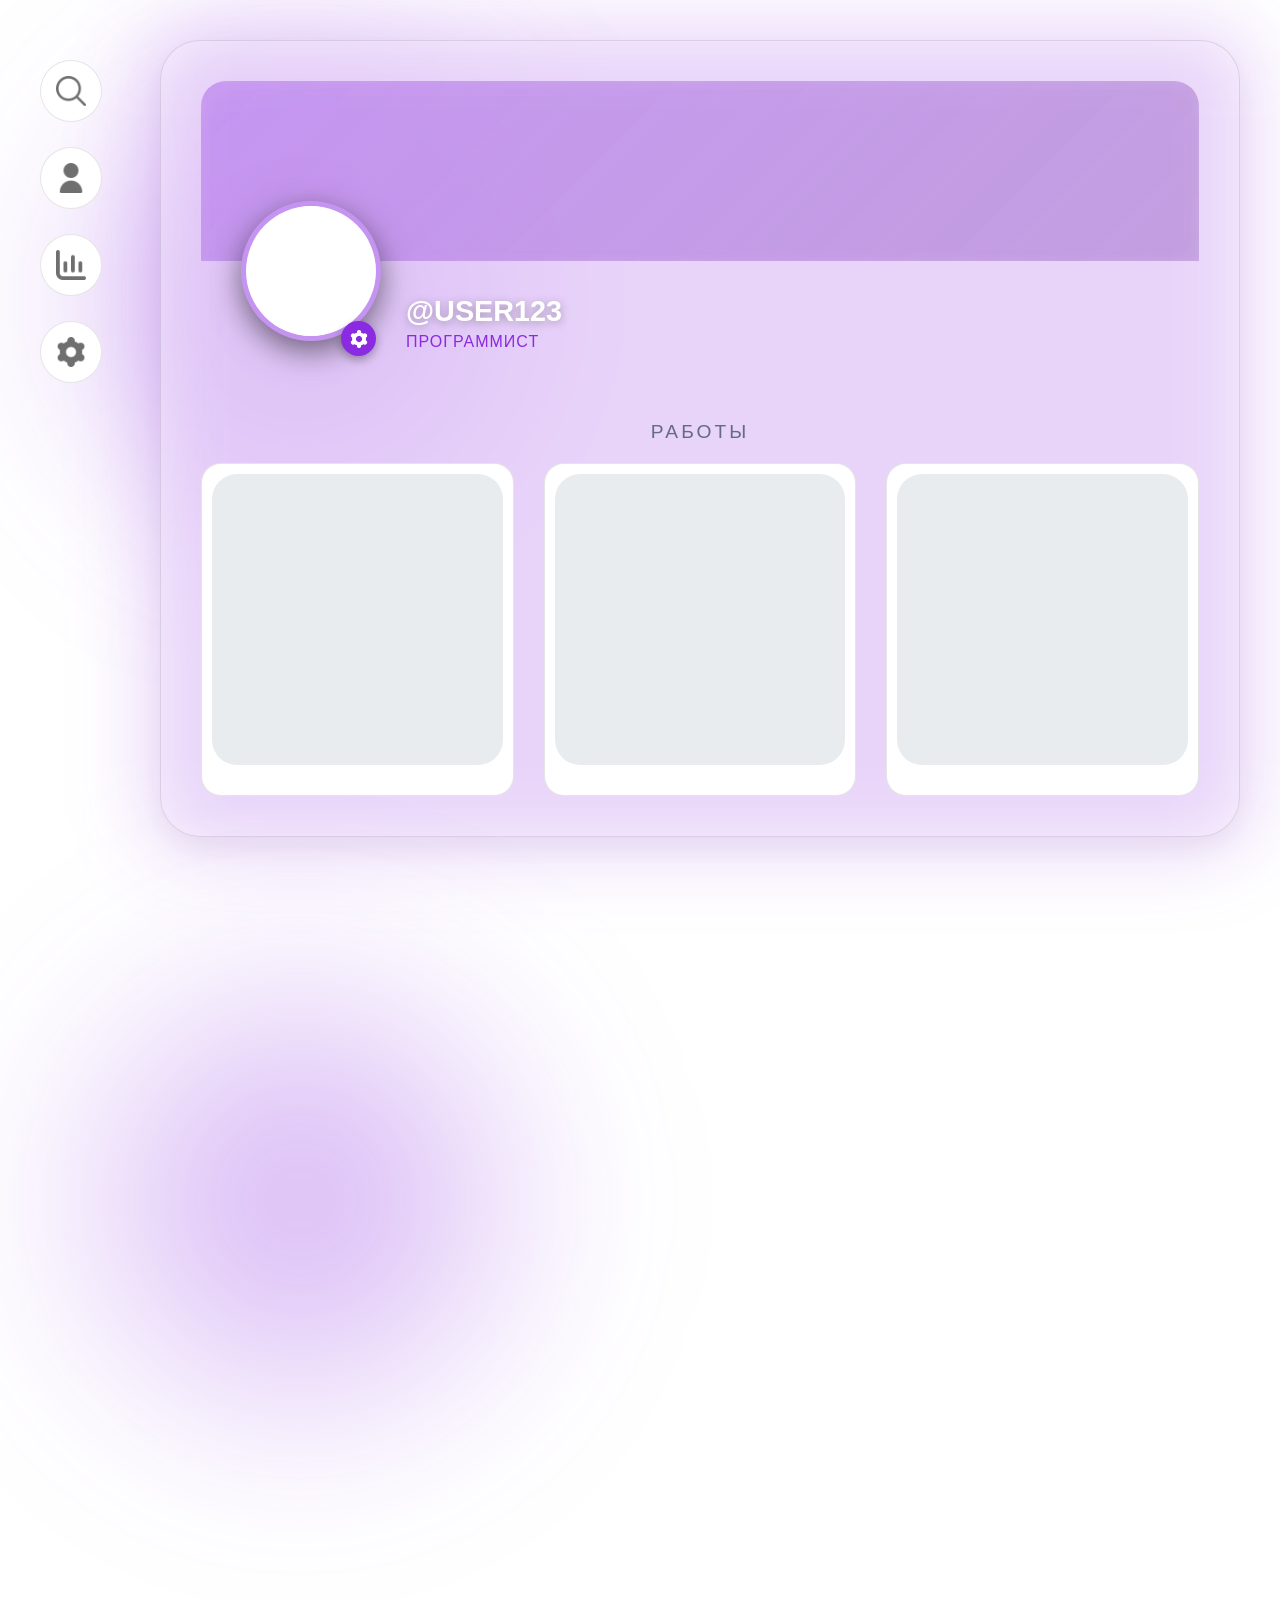
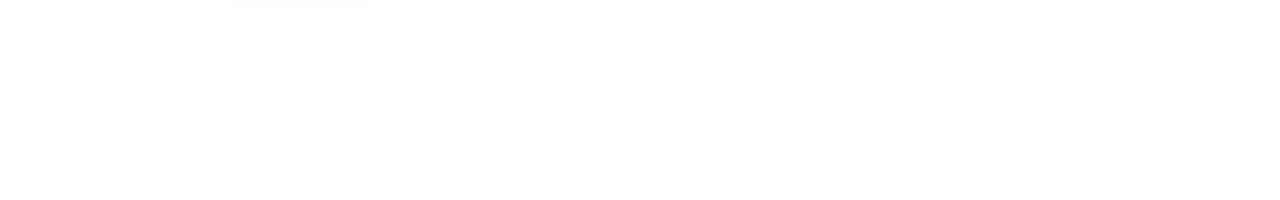
==== commit 89a351c3: "light-theme" ====
--- a/profile/profile.html
+++ b/profile/profile.html
@@ -4,17 +4,17 @@
     <meta charset="UTF-8">
     <meta name="viewport" content="width=device-width, initial-scale=1.0">
     <link rel="stylesheet" href="../style.css">
+    <script src="../theme-loader.js"></script>
     <title>Профиль пользователя</title>
 </head>
 <body class="search-page-body"> <div class="login-glow"></div> 
 
     <div class="app-container">
         <aside class="sidebar">
-            <a href="../search/search.html" style="text-decoration: none;">
-                <div class="icon"><img src="../img/search.png" alt="Назад"></div>
-            </a>
-            <div class="icon stats-icon"><img src="../img/stats.png" alt=""></div>
-            <div class="icon settings-icon"><img src="../img/settings.png" alt=""></div>
+            <a href="../search/search.html"><div class="icon"><img src="../img/search.png" alt="Поиск"></div></a>
+            <a href="../profile/profile.html"><div class="icon"><img src="../img/user.png" alt="Профиль"></div></a>
+            <a href="../top/top.html"><div class="icon"><img src="../img/stats.png" alt="Топ"></div></a>
+            <a href="../settings/settings.html"><div class="icon"><img src="../img/settings.png" alt="Настройки"></div></a>
         </aside>
 
         <main class="main-content glass-panel">
@@ -68,7 +68,7 @@
             <form id="editProfileForm">
                 <div class="edit-avatar-section">
                     <div class="profile-avatar-wrapper modal-avatar">
-                        <img src="" alt="Превью" id="editAvatarPreview">
+                        <img src="../img/user.png" alt="Превью" id="editAvatarPreview">
                     </div>
                     <label for="avatarUpload" class="button-modern secondary-button upload-btn">
                         СМЕНИТЬ ФОТО
--- a/style.css
+++ b/style.css
@@ -1,24 +1,124 @@
-/* Переменные для тем */
 :root {
-    --bg-app: #ffffff;
-    --bg-main: #d9d9d9;
-    --bg-card: #b0b0b0;
-    --bg-image: #ffffff;
-    --bg-search: #b0b0b0;
-    --text-main: #000000;
-    --color-glow: rgba(138, 43, 226, 0.25);
-}
-
+    /* --- НОВАЯ УЛУЧШЕННАЯ СВЕТЛАЯ ТЕМА --- */
+    --bg-app: linear-gradient(135deg, #eef2f7 0%, #e0e8f0 100%);
+    --bg-main: rgba(255, 255, 255, 0.8);
+    --bg-card: #ffffff;
+    --bg-search: #f8f9fc;
+    --bg-image: #e9ecef;
+    --text-main: #2c3e50;
+    --glass-border: rgba(0, 0, 0, 0.1);
+    --glass-shadow: 0 12px 30px rgba(0, 0, 0, 0.05);
+    --icon-filter: invert(0) brightness(0.2);
+    --icon-bg-hover: rgba(138, 43, 226, 0.1);
+    --color-glow: rgba(138, 43, 226, 0.2);
+    --glass-bg: rgba(255, 255, 255, 0.6);
+}
+
+:root,
+[data-theme="light"] {
+    --profile-cover-gradient: linear-gradient(135deg, #8a2be2, #b75eff);
+    --profile-avatar-bg: #ffffff;
+    --profile-name-color: #1e272e;
+    --profile-role-color: #8a2be2;
+    --profile-card-bg: #ffffff;
+    --profile-card-shadow: 0 8px 20px rgba(0, 0, 0, 0.05);
+}
+
+/* Темная тема (активируется через JS) */
+[data-theme="dark"] {
+    --bg-app: #1a1a1a;
+    --bg-main: #2d2d2d;
+    --bg-card: #3d3d3d;
+    --bg-image: #505050;
+    --bg-search: #3d3d3d;
+    --text-main: #ffffff;
+    --glass-border: rgba(255, 255, 255, 0.1);
+    --glass-shadow: 0 12px 40px rgba(0, 0, 0, 0.3);
+    --icon-filter: brightness(0) invert(1);
+    --color-glow: rgba(63, 35, 87, 0.55);
+    --glass-bg: rgba(0, 0, 0, 0.3);
+}
+
+/* Системная тема */
 @media (prefers-color-scheme: dark) {
-    :root {
+    [data-theme="system"] {
         --bg-app: #1a1a1a;
         --bg-main: #2d2d2d;
         --bg-card: #3d3d3d;
         --bg-image: #505050;
         --bg-search: #3d3d3d;
         --text-main: #ffffff;
+        --glass-border: rgba(255, 255, 255, 0.1);
+        --glass-shadow: 0 12px 40px rgba(0, 0, 0, 0.3);
+        --icon-filter: brightness(0) invert(1);
         --color-glow: rgba(63, 35, 87, 0.55);
-    }
+        --glass-bg: rgba(0, 0, 0, 0.3);
+    }
+}
+
+/* Исправление для иконок */
+.icon img,
+.search-icon-inner img,
+.input-icon,
+.eye-icon,
+.arrow-icon {
+    filter: var(--icon-filter);
+    transition: filter 0.3s ease;
+}
+
+.card-modern .user-name,
+.search-header h1 {
+    color: var(--text-main) !important;
+}
+
+.main-content.glass-panel {
+    background: var(--glass-bg) !important;
+    backdrop-filter: blur(15px);
+    border: 1px solid var(--glass-border);
+    box-shadow: var(--glass-shadow);
+}
+
+/* Стиль для активной кнопки в настройках */
+.theme-btn.active {
+    background: #8a2be2 !important;
+    color: white !important;
+    border-color: #8a2be2 !important;
+}
+
+/* Зеленая кнопка подтверждения */
+.green-btn {
+    background: #28a745 !important;
+    border-color: #28a745 !important;
+    color: white !important;
+}
+
+.danger-text,
+.button-link {
+    background: none !important;
+    background-color: transparent !important;
+    border: none !important;
+    box-shadow: none !important;
+    color: var(--text-main) !important;
+    opacity: 0.6;
+    cursor: pointer;
+    font-family: inherit;
+    font-size: 0.9rem;
+    transition: all 0.3s ease;
+    text-decoration: none;
+    padding: 10px 0;
+    display: inline-block;
+}
+
+.danger-text:hover,
+.button-link:hover {
+    opacity: 1;
+    transform: translateY(-2px);
+}
+
+.danger-zone {
+    background: none !important;
+    border: none !important;
+    padding: 0 !important;
 }
 
 /* Базовые стили */
@@ -28,8 +128,14 @@
     background-color: var(--bg-app);
     color: var(--text-main);
     min-height: 100vh;
-}
-/* ************************************/
+    background-attachment: fixed;
+    transition: all 0.1s ease;
+}
+
+h1, h2, h3, p {
+    color: var(--text-main);
+}
+
 /* Специальный класс для body на странице логина (чтобы центрировать) */
 .login-body {
     display: flex !important;
@@ -38,6 +144,41 @@
     height: 100vh !important;
     padding: 20px;
     box-sizing: border-box;
+    position: relative;
+    overflow: hidden;
+    background-color: #121212;
+}
+
+.login-body .login-card h2,
+.login-body .login-card p,
+.login-body .login-card a,
+.login-body .login-header h2,
+.login-body .login-header p,
+.login-body .input-modern input,
+.login-body .select-trigger span,
+.login-body .option,
+.login-body #regRoleLabel {
+    color: #ffffff !important;
+}
+
+.login-body .select-options {
+    background: rgba(40, 40, 40, 0.95) !important;
+    border: 1px solid rgba(255, 255, 255, 0.1);
+    backdrop-filter: blur(10px);
+}
+
+.login-body .option:hover {
+    background: rgba(138, 43, 226, 0.3) !important;
+    color: #ffffff !important;
+}
+
+.login-body .custom-select .input-icon,
+.login-body .custom-select .arrow-icon {
+    filter: brightness(0) invert(1) !important;
+}
+
+.login-body .input-modern input::placeholder {
+    color: rgba(255, 255, 255, 0.6) !important;
 }
 
 .login-wrapper {
@@ -46,13 +187,30 @@
     justify-content: center;
 }
 
-/* Сама карточка (овал) */
+.login-card h2,
+.login-card p,
+.login-card a,
+.login-header h2,
+.login-header p {
+    color: var(--text-main) !important;
+}
+
+.input-modern input {
+    color: var(--text-main) !important;
+    background: transparent;
+}
+
+.input-modern input::placeholder {
+    color: var(--text-main);
+    opacity: 0.6;
+}
+
 .login-card {
     background-color: var(--bg-main);
     padding: 50px 40px;
     border-radius: 40px;
     width: 100%;
-    max-width: 500px; /* Умеренная ширина */
+    max-width: 500px;
     box-shadow: 0 15px 30px rgba(0, 0, 0, 0.2);
     box-sizing: border-box;
     display: flex;
@@ -60,29 +218,26 @@
     align-items: center;
     position: relative;
 }
+
 .login-card::before {
     content: "";
     position: absolute;
-    /* Сдвигаем под карточку */
     top: -20px;
     left: -20px;
     right: -20px;
     bottom: -20px;
-    
-    /* Используем твой фиолетовый */
     background: #6c19b981;
-    filter: blur(50px); /* Сильное размытие */
-    border-radius:30px; /* Чуть больше, чем у карточки */
-    
-    z-index: -1; /* Помещаем НАД фоном, но ПОД формой */
-    opacity: 0.6; /* Делаем мягким */
+    filter: blur(50px);
+    border-radius: 30px;
+    z-index: -1;
+    opacity: 0.6;
     transition: opacity 0.5s ease;
 }
+
 .login-card:hover::before {
     opacity: 0.8;
 }
 
-/* Шапка с названием */
 .login-header {
     background-color: var(--bg-search);
     padding: 15px 30px;
@@ -97,7 +252,6 @@
     font-weight: 900;
 }
 
-/* Группа полей */
 .input-group {
     width: 100%;
     display: flex;
@@ -106,7 +260,6 @@
     margin-bottom: 40px;
 }
 
-/* Овал поля ввода */
 .input-oval {
     background-color: var(--bg-search);
     border-radius: 30px;
@@ -124,31 +277,28 @@
     font-size: 0.9rem;
 }
 
-/* Контейнер кнопок */
 .action-buttons {
     width: 100%;
     display: flex;
-    flex-direction: column; /* Ставим кнопки друг под другом для центровки */
-    align-items: center;    /* Центрируем их по горизонтали */
-    gap: 15px;              /* Расстояние между кнопками */
-}
-
-/* Общий стиль для кнопок-овалов */
+    flex-direction: column;
+    align-items: center;
+    gap: 15px;
+}
+
 .button-oval {
     background-color: var(--bg-search);
-    padding: 15px 0;        /* Обнуляем боковые паддинги, используем width */
-    border-radius: 30px;   
+    padding: 15px 0;
+    border-radius: 30px;
     text-decoration: none;
     color: var(--text-main);
     font-size: 0.9rem;
     font-weight: 900;
     transition: 0.3s;
-    
-    /* Одинаковая ширина для обеих кнопок */
-    width: 200px;           
-    text-align: center;     /* Текст строго по центру кнопки */
+    width: 200px;
+    text-align: center;
     display: block;
 }
+
 .secondary-button {
     background-color: var(--bg-search);
 }
@@ -156,12 +306,11 @@
 .button-oval:hover {
     transform: scale(1.05);
     filter: brightness(1.1);
-    background-color: #4a4a4a; /* Слегка подсвечиваем */
-}
-
-/* Фиолетовый акцент для основной кнопки ВОЙТИ */
+    background-color: #4a4a4a;
+}
+
 .submit-button {
-    background-color: #8a2be2; /* Тот самый фиолетовый */
+    background-color: #8a2be2;
     color: #ffffff !important;
 }
 
@@ -169,54 +318,74 @@
     box-shadow: 0 0 10px rgba(138, 43, 226, 0.5);
     background-color: #9932cc;
 }
-/* ************************************/
+
 .app-container {
     display: flex;
     gap: 40px;
     padding: 40px;
     max-width: 1400px;
     margin: 0 auto;
-    min-height: calc(100vh - 80px); /* Чтобы контейнер занимал почти весь экран */
-}
-
-/* Навигация */
+    min-height: calc(100vh - 80px);
+}
+
 .sidebar {
     display: flex;
     flex-direction: column;
-    gap: 30px;
+    gap: 25px;
     padding-top: 20px;
-    min-width: 60px;
-    /* Чтобы иконки не уезжали вверх при скролле на десктопе */
+    min-width: 80px;
     position: sticky;
-    top: 40px; 
+    top: 40px;
     height: fit-content;
+    z-index: 10;
 }
 
 .icon {
-    width: 50px;           /* Размер круга */
-    height: 50px;
-    background-color: var(--bg-card); /* Цвет круга подстраивается под тему */
-    border-radius: 50%;    /* Делаем идеально круглым */
+    width: 60px;
+    height: 60px;
+    background: var(--bg-card);
+    backdrop-filter: blur(10px);
+    border: 1px solid var(--glass-border);
+    border-radius: 50%;
     display: flex;
     justify-content: center;
     align-items: center;
-    font-size: 20px;
     cursor: pointer;
-    transition: all 0.3s ease;
-    color: var(--text-main);
-}
+    transition: all 0.4s cubic-bezier(0.175, 0.885, 0.32, 1.275);
+    position: relative;
+}
+
 .icon img {
-    width: 60%;          /* Картинка будет занимать 60% от круга */
-    height: 60%;         /* Чтобы сохранялись пропорции */
-    object-fit: contain; /* Картинка не будет растягиваться или сжиматься некрасиво */
+    width: 50%;
+    height: 50%;
+    object-fit: contain;
+    filter: var(--icon-filter);
+    opacity: 0.7;
+    transition: 0.3s;
 }
 
 .icon:hover {
     transform: scale(1.1);
-    filter: brightness(1.2); /* Слегка подсвечиваем при наведении */
-}
-
-/* Основной контент (серый блок) */
+    background: rgba(138, 43, 226, 0.2);
+    border-color: #8a2be2;
+    box-shadow: 0 0 20px rgba(138, 43, 226, 0.4);
+}
+
+.icon:hover img {
+    opacity: 1;
+    transform: rotate(5deg);
+}
+
+.icon.active {
+    background: #8a2be2;
+    border-color: #8a2be2;
+    box-shadow: 0 0 25px rgba(138, 43, 226, 0.6);
+}
+
+.icon.active img {
+    opacity: 1;
+}
+
 .main-content {
     flex-grow: 1;
     background-color: var(--bg-main);
@@ -224,33 +393,26 @@
     padding: 40px;
     display: flex;
     flex-direction: column;
-    height: fit-content; /* Серый блок облегает картинки и не тянется лишним вниз */
+    height: fit-content;
     position: relative;
-    /* Убедимся, что фон блока непрозрачный, чтобы перекрыть свечение внутри */
-    background-color: var(--bg-main); 
-    /* Немного скруглим углы сильнее, если нужно, для мягкости */
+    background-color: var(--bg-main);
     border-radius: 40px;
 }
+
 .main-content::before {
-    content: ""; /* Обязательно для псевдоэлемента */
+    content: "";
     position: absolute;
-    /* Размещаем подложку ЗА основным блоком */
-    top: -15px;  /* Выходит за границы сверху */
-    left: -15px; /* Выходит за границы слева */
-    right: -15px; /* Выходит за границы справа */
-    bottom: -15px; /* Выходит за границы снизу */
-    
-    /* Основной эффект свечения: сильное размытие и фиолетовый цвет */
+    top: -15px;
+    left: -15px;
+    right: -15px;
+    bottom: -15px;
     background: var(--color-glow);
-    filter: blur(40px); /* Сильное размытие создает мягкий хаотичный ореол */
-    border-radius: 50px; /* Скругление чуть больше, чем у самого блока */
-    
-    /* Помещаем псевдоэлемент НАД фоном страницы, но ПОД контентом блока */
-    z-index: -1; 
-    
-    /* Анимация пульсации (опционально, для большей "хаотичности") */
+    filter: blur(40px);
+    border-radius: 50px;
+    z-index: -1;
     animation: glow-pulse 4s infinite alternate;
 }
+
 @keyframes glow-pulse {
     0% {
         filter: blur(35px);
@@ -259,7 +421,7 @@
     100% {
         filter: blur(50px);
         opacity: 1;
-        transform: scale(1.02); /* Слегка увеличивается */
+        transform: scale(1.02);
     }
 }
 
@@ -272,16 +434,13 @@
 .search-bar {
     background-color: var(--bg-search);
     border-radius: 30px;
-    padding: 10px 20px; /* Немного увеличим внутренние отступы для высоты */
-    
-    /* ИЗМЕНЕНИЯ ТУТ: */
-    width: 90%;          /* Теперь занимает почти всю ширину контента */
-    max-width: 800px;    /* Но не становится слишком огромным на сверхшироких экранах */
-    
+    padding: 10px 20px;
+    width: 90%;
+    max-width: 800px;
     margin: 0 auto 40px auto;
     display: flex;
     align-items: center;
-    border: 1px solid rgba(0,0,0,0.1);
+    border: 1px solid var(--glass-border);
 }
 
 .search-bar input {
@@ -289,31 +448,35 @@
     border: none;
     outline: none;
     width: 100%;
-    color: inherit;
+    color: var(--text-main);
     font-size: 0.9rem;
 }
+
+.search-bar-modern input::placeholder {
+    color: var(--text-main);
+    opacity: 0.5;
+}
+
 .search-icon {
     width: 35px;
     height: 35px;
-    background-color: #4a4a4a; /* Темный кружок для лупы */
+    background-color: #4a4a4a;
     border-radius: 50%;
     display: flex;
     justify-content: center;
     align-items: center;
     margin-right: 10px;
-    flex-shrink: 0;           /* Чтобы кружок не сплющивался */
-}
+    flex-shrink: 0;
+}
+
 .search-icon img {
     width: 50%;
     height: 50%;
     object-fit: contain;
 }
 
-
-/* Сетка (самое важное) */
 .gallery-grid {
     display: grid;
-    /* Картинки сами решают, сколько их влезет в ряд, минимум 250px */
     grid-template-columns: repeat(auto-fill, minmax(250px, 1fr));
     gap: 30px;
     width: 100%;
@@ -343,42 +506,47 @@
     margin-top: 10px;
 }
 
-/* Адаптив для мобилок */
+.user-name,
+.podium-name,
+.podium-likes,
+.profile-header-visual h1,
+.settings-section h3 {
+    color: var(--text-main) !important;
+}
+
+.card-modern .user-name {
+    color: var(--text-main);
+}
+
 @media (max-width: 768px) {
-    /* 1. Главный контейнер меняет направление на колонку */
     .app-container {
-        flex-direction: column; 
-        align-items: center;    /* Центрируем меню и контент */
+        flex-direction: column;
+        align-items: center;
         padding: 10px;
         gap: 20px;
     }
 
-    /* 2. Меню выстраивается в ряд и занимает всю ширину */
     .sidebar {
-        flex-direction: row;    /* Иконки в ряд */
+        flex-direction: row;
         justify-content: center;
         width: 100%;
         min-width: auto;
         padding: 10px 0;
-        position: static;       /* Или sticky, если хочешь, чтобы меню не уезжало */
-    }
-
-    /* 3. Защита иконок от сплющивания */
+        position: static;
+    }
+
     .icon {
-        flex-shrink: 0;         /* ЗАПРЕЩАЕТ сжимать круг */
-        width: 50px;            /* Фиксируем размер */
+        flex-shrink: 0;
+        width: 50px;
         height: 50px;
     }
 
-    /* 4. Растягиваем основной блок на всю ширину */
     .main-content {
         width: 100%;
-        box-sizing: border-box; /* Чтобы padding не раздувал блок */
-    }
-}
-
-/* ************************************** */
-/* Шапка профиля */
+        box-sizing: border-box;
+    }
+}
+
 .profile-container {
     display: flex;
     justify-content: center;
@@ -389,7 +557,7 @@
 .profile-avatar {
     width: 110px;
     height: 110px;
-    background-color: #ffffff;
+    background-color: var(--bg-card);
     border-radius: 50%;
     margin-bottom: 20px;
     display: flex;
@@ -403,24 +571,22 @@
     height: 85%;
     object-fit: contain;
 }
+
 .user-meta {
     display: flex;
     flex-direction: column;
     align-items: center;
 }
-/* Карточка с инфо — используем цвета поиска */
+
 .profile-info-card {
     background-color: var(--bg-search);
     padding: 20px;
     border-radius: 40px;
-    
-    /* Делаем пошире, но не на весь экран */
-    width: 100%;
-    max-width: 600px; 
-    
+    width: 100%;
+    max-width: 600px;
     display: flex;
     flex-direction: column;
-    align-items: center; /* Центрирует всё содержимое */
+    align-items: center;
     text-align: center;
 }
 
@@ -434,17 +600,15 @@
     opacity: 0.7;
 }
 
-/* Контейнер для соцсетей */
 .social-links {
     display: flex;
     gap: 20px;
 }
 
-/* Сами кнопки-кружочки (состояние ПО УМОЛЧАНИЮ) */
 .social-icon {
     width: 50px;
     height: 50px;
-    background-color: #414141; /* Цвет подложки */
+    background-color: #414141;
     border-radius: 50%;
     display: flex;
     justify-content: center;
@@ -452,16 +616,14 @@
     transition: 0.3s;
 }
 
-/* Иконки внутри кружков */
 .social-icon img {
     width: 25px;
-    filter: brightness(0) invert(1);
-}
-
-/* Состояние ПРИ НАВЕДЕНИИ (hover) */
+    filter: var(--icon-filter);
+}
+
 .social-icon:hover {
     background-color: #8a2be2;
-    transform: translateY(-3px); /* Легкий эффект прыжка при наведении */
+    transform: translateY(-3px);
 }
 
 .section-title {
@@ -470,13 +632,14 @@
     font-weight: normal;
 }
 
-/* Адаптив для профиля */
+
+
 @media (max-width: 768px) {
     .profile-header {
         flex-direction: column;
         text-align: center;
     }
-    
+
     .profile-info-card {
         flex-direction: column;
         gap: 20px;
@@ -485,55 +648,46 @@
     }
 }
 
-/* Большой овал-контейнер для всех работ */
-
-/* Сетка внутри овала */
 .gallery-grid {
     display: grid;
-    /* Центрируем сами колонки внутри овала */
-    grid-template-columns: repeat(auto-fit, minmax(200px, 1fr)); 
+    grid-template-columns: repeat(auto-fit, minmax(200px, 1fr));
     gap: 30px;
     width: 100%;
     justify-content: center;
-    align-items: center; /* Выравнивание по вертикали в ряду */
-}
-
-/* Сами карточки работ (тоже со скруглениями) */
+    align-items: center;
+}
+
 .card {
-    background-color: #3d3d3d;
+    background-color: var(--bg-card);
     border-radius: 35px;
     aspect-ratio: 1 / 1;
     position: relative;
-    
-    /* Центрируем содержимое (image-placeholder) строго посередине */
     display: flex;
     justify-content: center;
     align-items: center;
-    
-    padding: 15px;       /* Одинаковый зазор от обводки до картинки */
+    padding: 15px;
     box-sizing: border-box;
     transition: all 0.3s ease;
-    border: 2px solid transparent; /* Та самая обводка */
+    border: 2px solid transparent;
 }
 
 .card:hover {
     transform: scale(1.02);
-    border-color: #8a2be2; /* Фиолетовая обводка */
-}
-
-/* Заполнитель для картинки */
+    border-color: #8a2be2;
+}
+
 .image-placeholder {
     width: 100%;
     height: 100%;
-    background-color: #555;
-    border-radius: 25px; /* Чуть меньше, чем у карточки */
+    background-color: var(--bg-image);
+    border-radius: 25px;
     display: block;
 }
 
 .works-oval-container {
     background-color: var(--bg-search);
     border-radius: 60px;
-    padding: 40px;       /* Равномерный отступ со всех сторон */
+    padding: 40px;
     width: 90%;
     max-width: 1000px;
     margin: 0 auto;
@@ -542,30 +696,6 @@
     justify-content: center;
 }
 
-/* ========================================= */
-/* НОВЫЙ ДИЗАЙН ДЛЯ ЛОГИНА/РЕГИСТРАЦИИ        */
-/* ========================================= */
-
-/* Специфический body для центрирования (оставляем твой) */
-.login-body {
-    display: flex !important;
-    justify-content: center !important;
-    align-items: center !important;
-    height: 100vh !important;
-    padding: 20px;
-    box-sizing: border-box;
-    position: relative;
-    overflow: hidden; /* Чтобы свечение не создавало скролл */
-}
-
-/* Фон страницы - делаем чуть темнее для контраста */
-body {
-    background-color: #121212; /* Очень темный, почти черный */
-    color: var(--text-main);
-    font-family: 'Montserrat', sans-serif; /* Более современный шрифт */
-}
-
-/* Мягкое неоновое свечение позади формы */
 .login-glow {
     position: absolute;
     width: 600px;
@@ -574,17 +704,16 @@
     filter: blur(80px);
     border-radius: 50%;
     z-index: 0;
-    pointer-events: none; /* Чтобы не мешало кликать */
-}
-
-/* Карточка ("Стекло") */
+    pointer-events: none;
+}
+
 .login-card {
-    background: rgba(255, 255, 255, 0.03); /* Ультра-прозрачный белый */
-    backdrop-filter: blur(20px); /* Матовое стекло */
+    background: rgba(255, 255, 255, 0.03);
+    backdrop-filter: blur(20px);
     -webkit-backdrop-filter: blur(20px);
-    border: 1px solid rgba(255, 255, 255, 0.08); /* Очень тонкая граница */
+    border: 1px solid rgba(255, 255, 255, 0.08);
     padding: 60px 50px;
-    border-radius: 30px; /* Чуть меньше скругление, более строго */
+    border-radius: 30px;
     width: 100%;
     max-width: 550px;
     box-shadow: 0 20px 40px rgba(0, 0, 0, 0.4);
@@ -593,20 +722,19 @@
     flex-direction: column;
     align-items: center;
     position: relative;
-    z-index: 1; /* Поверх свечения */
+    z-index: 1;
     transition: transform 0.3s ease, box-shadow 0.3s ease;
 }
 
 .login-card:hover {
-    transform: translateY(-5px); /* Легкий прыжок */
+    transform: translateY(-5px);
     box-shadow: 0 25px 50px rgba(0, 0, 0, 0.5);
 }
 
-/* Шапка */
 .login-header {
     text-align: center;
     margin-bottom: 50px;
-    background: none; /* Убираем серый овал */
+    background: none;
     padding: 0;
 }
 
@@ -626,50 +754,44 @@
     opacity: 0.6;
 }
 
-/* Группа полей */
 .input-group {
     width: 100%;
     display: flex;
     flex-direction: column;
-    gap: 25px; /* Больше расстояние */
+    gap: 25px;
     margin-bottom: 50px;
 }
 
-/* СОВРЕМЕННОЕ ПОЛЕ ВВОДА */
 .input-modern {
     position: relative;
     width: 100%;
     display: flex;
     align-items: center;
-    border-bottom: 1px solid rgba(255, 255, 255, 0.15); /* Тонкая полоса снизу */
+    border-bottom: 1px solid rgba(255, 255, 255, 0.15);
     padding: 15px 0;
     transition: 0.3s;
     box-sizing: border-box;
 }
 
-/* Эффект при клике на поле */
 .input-modern:focus-within {
-    border-color: #8a2be2; /* Фиолетовая полоса */
-    /* Тонкое неоновое свечение полосы */
+    border-color: #8a2be2;
     box-shadow: 0 1px 0 #8a2be2, 0 5px 10px rgba(138, 43, 226, 0.2);
 }
 
-/* Иконки внутри полей */
 .input-icon {
     width: 20px;
     height: 20px;
     margin-right: 15px;
-    opacity: 0.4; /* Полупрозрачные */
+    opacity: 0.4;
     transition: 0.3s;
-    filter: brightness(0) invert(1); /* Делаем иконки белыми */
+    filter: brightness(0) invert(1);
 }
 
 .input-modern:focus-within .input-icon {
-    opacity: 1; /* Яркие при фокусе */
-    filter: none; /* Убираем инверсию, если иконка цветная, или оставляем */
-}
-
-/* Сам input */
+    opacity: 1;
+    filter: none;
+}
+
 .input-modern input {
     background: none;
     border: none;
@@ -678,7 +800,7 @@
     color: var(--text-main);
     font-size: 1rem;
     font-family: inherit;
-    box-sizing: border-box
+    box-sizing: border-box;
 }
 
 .input-modern input::placeholder {
@@ -686,9 +808,8 @@
     opacity: 0.4;
 }
 
-/* Специфика для полей с паролем (для глазика) */
 .password-field {
-    padding-right: 40px; /* Место для глаза */
+    padding-right: 40px;
 }
 
 .eye-icon {
@@ -707,18 +828,13 @@
     opacity: 1;
 }
 
-/* ========================================= */
-/* КАСТОМНЫЙ SELECT (JS) - СТИЛИ             */
-/* ========================================= */
-
 .custom-select {
     position: relative;
     cursor: pointer;
 }
 
-/* Триггер (то, что видит пользователь) */
 .select-trigger {
-    justify-content: space-between; /* Текст слева, стрелка справа */
+    justify-content: space-between;
 }
 
 .select-trigger span {
@@ -727,7 +843,6 @@
     opacity: 0.4;
 }
 
-/* Если значение выбрано (добавим класс через JS) */
 .select-trigger.selected span {
     opacity: 1;
 }
@@ -739,19 +854,17 @@
     opacity: 0.4;
 }
 
-/* Когда список открыт (класс через JS) */
 .custom-select.open .arrow-icon {
     transform: rotate(180deg);
     opacity: 1;
 }
 
-/* Выпадающий список с опциями */
 .select-options {
     position: absolute;
     top: calc(100% + 10px);
     left: 0;
     width: 100%;
-    background: rgba(30, 30, 30, 0.9); /* Темный, плотный фон */
+    background: rgba(30, 30, 30, 0.9);
     backdrop-filter: blur(10px);
     border-radius: 15px;
     border: 1px solid rgba(255, 255, 255, 0.08);
@@ -761,7 +874,7 @@
     transform: translateY(-10px);
     transition: 0.3s ease;
     z-index: 100;
-    overflow: hidden; /* Чтобы скругления работали */
+    overflow: hidden;
 }
 
 .custom-select.open .select-options {
@@ -770,7 +883,6 @@
     transform: translateY(0);
 }
 
-/* Сами пункты списка */
 .select-options .option {
     padding: 15px 20px;
     color: var(--text-main);
@@ -779,25 +891,19 @@
 }
 
 .select-options .option:hover {
-    background-color: rgba(138, 43, 226, 0.1); /* Легкий фиолетовый фон */
+    background-color: rgba(138, 43, 226, 0.1);
     color: #ffffff;
 }
 
-/* Выбранный пункт (добавим класс через JS) */
 .select-options .option.selected {
     background-color: #8a2be2;
     color: #ffffff;
 }
 
-/* ========================================= */
-/* КНОПКИ                                    */
-/* ========================================= */
-
 .action-buttons {
     width: 100%;
 }
 
-/* Горизонтальное расположение кнопок */
 .horizontal-buttons {
     display: flex;
     justify-content: space-between;
@@ -805,11 +911,10 @@
     gap: 20px;
 }
 
-/* СОВРЕМЕННАЯ КНОПКА ВОЙТИ */
 .button-modern {
-    background: linear-gradient(135deg, #8a2be2 0%, #9932cc 100%); /* Градиент */
+    background: linear-gradient(135deg, #8a2be2 0%, #9932cc 100%);
     padding: 18px 30px;
-    border-radius: 15px; /* Прямоугольная со скруглением */
+    border-radius: 15px;
     text-decoration: none;
     color: #ffffff !important;
     font-size: 1rem;
@@ -819,16 +924,15 @@
     transition: 0.3s ease;
     border: none;
     cursor: pointer;
-    box-shadow: 0 5px 15px rgba(138, 43, 226, 0.3); /* Тень в цвет */
+    box-shadow: 0 5px 15px rgba(138, 43, 226, 0.3);
     text-align: center;
 }
 
 .button-modern:hover {
-    transform: translateY(-2px); /* Прыжок */
-    box-shadow: 0 8px 25px rgba(138, 43, 226, 0.5); /* Ярче тень */
-}
-
-/* Ссылка (Назад/Войти) */
+    transform: translateY(-2px);
+    box-shadow: 0 8px 25px rgba(138, 43, 226, 0.5);
+}
+
 .button-link {
     text-decoration: none;
     color: var(--text-main);
@@ -843,85 +947,53 @@
     color: #8a2be2;
 }
 
-/* ========================================= */
-/* 1. Стилизация выпадающего списка (Select) */
-/* ========================================= */
-
-/* Стили для самого поля выбора (овала) */
 .input-oval select {
     background: none;
     border: none;
     outline: none;
     width: 100%;
-    color: inherit; /* Наследует белый цвет текста из темы */
+    color: inherit;
     font-size: 0.9rem;
     font-family: inherit;
     cursor: pointer;
-    /* Убираем дефолтную стрелочку, чтобы она не мешала */
     -webkit-appearance: none;
     -moz-appearance: none;
     appearance: none;
 }
 
-/* Стили для выпадающего списка (самое важное!) */
-/* К сожалению, браузеры плохо поддаются стилизации 'option', 
-   но мы зададим им темный фон */
 .input-oval select option {
-    background-color: var(--bg-app); /* Темный фон приложения */
-    color: var(--text-main);          /* Белый текст */
+    background-color: var(--bg-app);
+    color: var(--text-main);
     padding: 10px;
 }
-
-/* ========================================= */
-/* 2. Стили для неонового Toast-уведомления   */
-/* ========================================= */
 
 .toast {
     position: fixed;
     top: 20px;
     right: 20px;
-    
-    /* Цвет: чуть светлее фона, как ты и хотела (берем --bg-card) */
     background-color: var(--bg-card);
     color: var(--text-main);
-    
     padding: 20px 30px;
     border-radius: 20px;
     z-index: 1000;
     font-weight: bold;
     font-size: 0.9rem;
-    
-    /* Тонкая фиолетовая рамочка */
     border: 2px solid #8a2be2;
-    
-    /* НЕОНОВОЕ ОБРАМЛЕНИЕ (Свечение) */
-    /* Используем box-shadow с размытием в цвет рамки */
-    box-shadow: 
-        0 0 10px rgba(138, 43, 226, 0.6), /* Внутреннее мягкое */
-        0 0 20px rgba(138, 43, 226, 0.4), /* Среднее */
-        0 0 30px rgba(138, 43, 226, 0.2); /* Внешнее хаотичное */
-
-    /* Включаем анимацию (см. ниже) */
+    box-shadow: 0 0 10px rgba(138, 43, 226, 0.6), 0 0 20px rgba(138, 43, 226, 0.4), 0 0 30px rgba(138, 43, 226, 0.2);
     animation: toastSlideIn 0.5s ease forwards;
 }
 
-/* ========================================= */
-/* 3. Анимации                              */
-/* ========================================= */
-
-/* Анимация плавного появления и выезда справа */
 @keyframes toastSlideIn {
     0% {
         opacity: 0;
-        transform: translateX(100%); /* Начинаем за экраном */
+        transform: translateX(100%);
     }
     100% {
         opacity: 1;
-        transform: translateX(0);    /* Встаем на место */
-    }
-}
-
-/* Анимация плавного исчезновения */
+        transform: translateX(0);
+    }
+}
+
 @keyframes toastFadeOut {
     0% {
         opacity: 1;
@@ -929,11 +1001,10 @@
     }
     100% {
         opacity: 0;
-        transform: translateX(50%); /* Чуть уезжаем */
-    }
-}
-
-/* Дополнительный стиль для расположения кнопок именно на входе */
+        transform: translateX(50%);
+    }
+}
+
 .vertical-buttons {
     display: flex;
     flex-direction: column;
@@ -942,24 +1013,22 @@
     width: 100%;
 }
 
-/* Убедимся, что кнопка на входе занимает достаточную ширину */
 .vertical-buttons .button-modern {
     width: 100%;
     max-width: 280px;
 }
 
-/* Чтобы свечение на фоне работало правильно, убедись что у login-body есть z-index */
 .login-body {
     position: relative;
     z-index: 1;
-    background-color: #121212; /* Твой темный фон из новой секции */
+    background-color: #121212;
 }
 
 .guest-button {
-    background: rgba(255, 255, 255, 0.05) !important; /* Почти прозрачная */
-    border: 1px solid rgba(138, 43, 226, 0.4) !important; /* Фиолетовая кайма */
+    background: rgba(255, 255, 255, 0.05) !important;
+    border: 1px solid rgba(138, 43, 226, 0.4) !important;
     box-shadow: none !important;
-    margin-top: -10px; /* Немного прижмем к основной кнопке */
+    margin-top: -10px;
 }
 
 .guest-button:hover {
@@ -967,36 +1036,34 @@
     box-shadow: 0 0 15px rgba(138, 43, 226, 0.2) !important;
 }
 
-/* Настройка фона для всей страницы поиска */
 .search-page-body {
-    background-color: #121212;
+    background-color: var(--bg-app);
     overflow-x: hidden;
     position: relative;
 }
 
-/* Стеклянная панель основного контента */
 .main-content.glass-panel {
-    background: rgba(255, 255, 255, 0.03) !important;
+    background: var(--glass-bg) !important;
     backdrop-filter: blur(20px);
     -webkit-backdrop-filter: blur(20px);
-    border: 1px solid rgba(255, 255, 255, 0.08);
-    box-shadow: 0 20px 40px rgba(0, 0, 0, 0.4);
+    border: 1px solid var(--glass-border);
+    box-shadow: var(--glass-shadow);
     border-radius: 40px;
     padding: 40px;
     animation: fadeIn 0.8s ease-out;
 }
 
-/* Обновленная строка поиска */
 .search-bar-modern {
     display: flex;
     align-items: center;
-    background: rgba(255, 255, 255, 0.05);
+    background: var(--bg-search);
     border-radius: 20px;
     padding: 12px 20px;
-    border: 1px solid rgba(255, 255, 255, 0.1);
+    border: 1px solid var(--glass-border);
     transition: 0.3s;
     max-width: 700px;
     margin: 0 auto 50px auto;
+    box-shadow: 0 2px 8px rgba(0, 0, 0, 0.05);
 }
 
 .search-bar-modern:focus-within {
@@ -1008,18 +1075,22 @@
     background: none;
     border: none;
     outline: none;
-    color: #fff;
+    color: var(--text-main);
     width: 100%;
     margin-left: 15px;
     font-size: 1rem;
 }
 
-/* Современные карточки работ */
+.search-bar-modern input::placeholder {
+    color: var(--text-main);
+    opacity: 0.5;
+}
+
 .card-modern {
-    background: rgba(255, 255, 255, 0.05);
+    background: var(--bg-card);
     border-radius: 25px;
     padding: 15px;
-    border: 1px solid rgba(255, 255, 255, 0.05);
+    border: 1px solid var(--glass-border);
     transition: transform 0.3s ease, border-color 0.3s ease;
     text-align: center;
 }
@@ -1040,16 +1111,20 @@
     font-weight: 600;
     letter-spacing: 0.5px;
     opacity: 0.8;
-    color: #fff;
-}
-
-/* Анимация появления */
+    color: var(--text-main);
+}
+
 @keyframes fadeIn {
-    from { opacity: 0; transform: translateY(20px); }
-    to { opacity: 1; transform: translateY(0); }
-}
-
-/* Боковая панель (сайдбар) */
+    from {
+        opacity: 0;
+        transform: translateY(20px);
+    }
+    to {
+        opacity: 1;
+        transform: translateY(0);
+    }
+}
+
 .sidebar {
     display: flex;
     flex-direction: column;
@@ -1062,50 +1137,42 @@
     z-index: 10;
 }
 
-/* Те самые кружочки */
 .icon {
     width: 60px;
     height: 60px;
-    /* Делаем круг стеклянным, как основную панель */
-    background: rgba(255, 255, 255, 0.05); 
+    background: var(--bg-card);
     backdrop-filter: blur(10px);
-    -webkit-backdrop-filter: blur(10px);
-    border: 1px solid rgba(255, 255, 255, 0.1);
-    
-    border-radius: 50%; /* Идеальный круг */
+    border: 1px solid var(--glass-border);
+    border-radius: 50%;
     display: flex;
     justify-content: center;
     align-items: center;
     cursor: pointer;
-    transition: all 0.4s cubic-bezier(0.175, 0.885, 0.32, 1.275); /* Плавный отскок */
+    transition: all 0.4s cubic-bezier(0.175, 0.885, 0.32, 1.275);
     position: relative;
 }
 
-/* Иконки внутри кружков */
 .icon img {
     width: 50%;
     height: 50%;
     object-fit: contain;
-    filter: brightness(0) invert(1); /* Делаем их белыми под темную тему */
+    filter: var(--icon-filter);
     opacity: 0.7;
     transition: 0.3s;
 }
 
-/* Эффект при наведении на кружок */
 .icon:hover {
     transform: scale(1.1);
-    background: rgba(138, 43, 226, 0.2); /* Фиолетовый оттенок */
+    background: rgba(138, 43, 226, 0.2);
     border-color: #8a2be2;
-    /* Неоновое свечение вокруг кружка */
     box-shadow: 0 0 20px rgba(138, 43, 226, 0.4);
 }
 
 .icon:hover img {
     opacity: 1;
-    transform: rotate(5deg); /* Легкий игривый поворот */
-}
-
-/* Активное состояние (если нужно выделить, где мы сейчас) */
+    transform: rotate(5deg);
+}
+
 .icon.active {
     background: #8a2be2;
     border-color: #8a2be2;
@@ -1116,7 +1183,6 @@
     opacity: 1;
 }
 
-/* Карточка профиля в новом стиле */
 .profile-info-card-modern {
     display: flex;
     flex-direction: column;
@@ -1127,7 +1193,7 @@
 .profile-avatar-wrapper {
     width: 120px;
     height: 120px;
-    background: rgba(255, 255, 255, 0.05);
+    background: var(--bg-card);
     border: 2px solid #8a2be2;
     border-radius: 50%;
     display: flex;
@@ -1138,18 +1204,19 @@
 }
 
 .profile-avatar-wrapper img {
-    width: 70%;
-    filter: brightness(0) invert(1);
-}
-
-/* Кнопка изменить */
+    width: 100%;
+    height: 100%;
+    object-fit: cover;
+    border-radius: 50%;
+    display: block;
+}
+
 .edit-btn {
     margin-top: 25px;
     font-size: 0.8rem !important;
     padding: 12px 25px !important;
 }
 
-/* Маленькие кружочки соцсетей */
 .social-links-modern {
     display: flex;
     gap: 15px;
@@ -1158,31 +1225,30 @@
 .icon-small {
     width: 45px;
     height: 45px;
-    background: rgba(255, 255, 255, 0.05);
+    background: var(--bg-card);
     border-radius: 50%;
     display: flex;
     justify-content: center;
     align-items: center;
-    border: 1px solid rgba(255, 255, 255, 0.1);
+    border: 1px solid var(--glass-border);
     transition: 0.3s;
 }
 
 .icon-small img {
     width: 20px;
-    filter: brightness(0) invert(1);
+    filter: var(--icon-filter);
 }
 
 .icon-small:hover {
     background: #8a2be2;
     box-shadow: 0 0 15px rgba(138, 43, 226, 0.5);
 }
-/* Контейнер шапки */
+
 .profile-header-visual {
     position: relative;
-    margin-bottom: 60px; /* Отступ для аватара, который вылезает за край */
-}
-
-/* Обложка (тот самый бампер) */
+    margin-bottom: 60px;
+}
+
 .profile-cover {
     height: 180px;
     width: 100%;
@@ -1198,16 +1264,15 @@
     left: 0;
     width: 100%;
     height: 100%;
-    background: url('../img/pattern.png'); /* Если есть паттерн, будет круто */
+    background: url('../img/pattern.png');
     opacity: 0.2;
 }
 
-/* Блок с данными под обложкой */
 .profile-main-info {
     display: flex;
     align-items: flex-end;
     padding: 0 40px;
-    margin-top: -60px; /* Выносим аватар наверх на обложку */
+    margin-top: -60px;
     gap: 25px;
 }
 
@@ -1218,15 +1283,14 @@
 .profile-avatar-wrapper {
     width: 130px;
     height: 130px;
-    background: #2d2d2d;
-    border: 5px solid rgba(138, 43, 226, 0.5); /* Фиолетовый ободок */
+    background: var(--bg-card);
+    border: 5px solid rgba(138, 43, 226, 0.5);
     border-radius: 50%;
     overflow: hidden;
-    box-shadow: 0 10px 30px rgba(0,0,0,0.5);
+    box-shadow: 0 10px 30px rgba(0, 0, 0, 0.5);
     backdrop-filter: blur(5px);
 }
 
-/* Кнопка изменить в виде маленького кружочка */
 .edit-badge {
     position: absolute;
     bottom: 5px;
@@ -1240,7 +1304,7 @@
     display: flex;
     justify-content: center;
     align-items: center;
-    box-shadow: 0 4px 10px rgba(0,0,0,0.3);
+    box-shadow: 0 4px 10px rgba(0, 0, 0, 0.3);
     transition: 0.3s;
 }
 
@@ -1254,7 +1318,6 @@
     filter: brightness(0) invert(1);
 }
 
-/* Текст профиля */
 .profile-text-data {
     padding-bottom: 10px;
 }
@@ -1263,10 +1326,9 @@
     margin: 0;
     font-size: 1.8rem;
     color: #fff;
-    text-shadow: 0 2px 10px rgba(0,0,0,0.3);
-}
-
-/* Мини-статистика справа */
+    text-shadow: 0 2px 10px rgba(0, 0, 0, 0.3);
+}
+
 .profile-stats-mini {
     margin-left: auto;
     display: flex;
@@ -1298,7 +1360,7 @@
 
 .user-role-label {
     font-size: 1rem;
-    color: #8a2be2; /* Фиолетовый акцент на роль */
+    color: #8a2be2;
     margin: 5px 0 0 0;
     text-transform: uppercase;
     letter-spacing: 2px;
@@ -1312,12 +1374,11 @@
     opacity: 0.6;
 }
 
-/* Карточки без лишнего текста, только картинка */
 .card-modern {
-    background: rgba(255, 255, 255, 0.05);
+    background: var(--bg-card);
     border-radius: 20px;
     padding: 10px;
-    border: 1px solid rgba(255, 255, 255, 0.05);
+    border: 1px solid var(--glass-border);
     transition: 0.3s;
 }
 
@@ -1325,37 +1386,58 @@
     border-color: #8a2be2;
     transform: translateY(-5px);
 }
+
 #profileEdit {
     padding: 20px 40px;
-    animation: fadeIn 0.4s ease-out; /* Чтобы плавно появлялось */
+    animation: fadeIn 0.4s ease-out;
 }
 
 @keyframes fadeIn {
-    from { opacity: 0; transform: translateY(10px); }
-    to { opacity: 1; transform: translateY(0); }
-}
-
-/* Оверлей (затемнение и размытие фона всей страницы) */
+    from {
+        opacity: 0;
+        transform: translateY(10px);
+    }
+    to {
+        opacity: 1;
+        transform: translateY(0);
+    }
+}
+
 .modal-overlay {
     position: fixed;
     top: 0;
     left: 0;
     width: 100%;
     height: 100%;
-    background: rgba(0, 0, 0, 0.5); /* Затемнение */
-    backdrop-filter: blur(15px); /* ТОО САМОЕ размытие фона */
+    background: rgba(0, 0, 0, 0.5);
+    backdrop-filter: blur(15px);
     -webkit-backdrop-filter: blur(15px);
-    z-index: 1000; /* Поверх всего */
+    z-index: 1000;
     display: flex;
     justify-content: center;
     align-items: center;
     animation: fadeInOverlay 0.3s ease;
 }
 
-/* Стеклянная карточка самого окна */
+
+.modal-glass-card .input-icon {
+    filter: brightness(0) invert(1);
+    opacity: 0.7;
+}
+
+.modal-glass-card .login-header h2,
+.modal-glass-card .login-header p,
+.modal-glass-card .input-modern input,
+.modal-glass-card .input-modern input::placeholder,
+.modal-glass-card .input-icon,
+.modal-glass-card .edit-avatar-section label,
+.modal-glass-card .close-modal {
+    color: #ffffff !important;
+}
+
 .modal-glass-card {
     background: rgba(255, 255, 255, 0.04);
-    backdrop-filter: blur(25px); /* Двойное размытие внутри */
+    backdrop-filter: blur(25px);
     border: 1px solid rgba(255, 255, 255, 0.1);
     border-radius: 30px;
     padding: 60px 50px;
@@ -1363,10 +1445,17 @@
     max-width: 550px;
     box-shadow: 0 30px 60px rgba(0, 0, 0, 0.5);
     position: relative;
-    animation: slideInModal 0.4s cubic-bezier(0.18, 0.89, 0.32, 1.28); /* Анимация «вылета» */
-}
-
-/* Кнопка закрытия (крестик) */
+    animation: slideInModal 0.4s cubic-bezier(0.18, 0.89, 0.32, 1.28);
+}
+
+.glass-panel {
+    background: var(--bg-main) !important;
+    backdrop-filter: blur(12px);
+    -webkit-backdrop-filter: blur(12px);
+    box-shadow: var(--glass-shadow);
+    border-radius: 20px;
+}
+
 .close-modal {
     position: absolute;
     top: 20px;
@@ -1384,7 +1473,6 @@
     transform: rotate(90deg);
 }
 
-/* Стилизация секции аватара в модельном окне */
 .edit-avatar-section {
     display: flex;
     flex-direction: column;
@@ -1396,7 +1484,17 @@
 .modal-avatar {
     width: 100px !important;
     height: 100px !important;
+    background: none !important;
     border-color: #8a2be2 !important;
+    margin-bottom: 0 !important;
+}
+
+.modal-avatar img {
+    width: 100%;
+    height: 100%;
+    object-fit: cover;
+    border-radius: 50%;
+    display: block;
 }
 
 .upload-btn {
@@ -1404,53 +1502,373 @@
     padding: 10px 20px !important;
 }
 
-/* Настройка кнопок в модалке */
 .modal-actions .button-modern {
     width: 100%;
     margin-top: 30px;
 }
 
-/* Анимации */
 @keyframes fadeInOverlay {
-    from { opacity: 0; }
-    to { opacity: 1; }
+    from {
+        opacity: 0;
+    }
+    to {
+        opacity: 1;
+    }
 }
 
 @keyframes slideInModal {
-    from { opacity: 0; transform: translateY(-50px) scale(0.9); }
-    to { opacity: 1; transform: translateY(0) scale(1); }
-}
-.modal-avatar {
-    width: 100px !important; /* Чуть меньше в модалке */
-    height: 100px !important;
-    background: none !important; /* УБИРАЕМ БЕЛЫЙ ФОН */
-    border-color: #8a2be2 !important;
-    margin-bottom: 0 !important; /* Убираем отступ снизу */
-}
-
-.modal-avatar img {
-    width: 100%; /* Картинка занимает ВСЁ место */
+    from {
+        opacity: 0;
+        transform: translateY(-50px) scale(0.9);
+    }
+    to {
+        opacity: 1;
+        transform: translateY(0) scale(1);
+    }
+}
+
+.top-header {
+    text-align: center;
+    margin-bottom: 40px;
+}
+
+.top-header h1 {
+    font-size: 2.5rem;
+    letter-spacing: 5px;
+    margin-bottom: 5px;
+}
+
+.top-header p {
+    opacity: 0.6;
+    font-size: 0.9rem;
+}
+
+.podium {
+    display: flex;
+    justify-content: center;
+    align-items: flex-end;
+    gap: 20px;
+    margin-bottom: 60px;
+    padding-top: 40px;
+}
+
+.podium-item {
+    background: var(--bg-card);
+    border: 1px solid var(--glass-border);
+    border-radius: 25px;
+    padding: 20px;
+    text-align: center;
+    width: 180px;
+    transition: 0.3s;
+}
+
+.podium-item.gold {
+    height: 260px;
+    background: rgba(255, 215, 0, 0.05);
+    border-color: rgba(255, 215, 0, 0.3);
+    box-shadow: 0 0 30px rgba(255, 215, 0, 0.1);
+}
+
+.podium-avatar {
+    position: relative;
+    width: 80px;
+    height: 80px;
+    margin: 0 auto 15px;
+}
+
+.podium-avatar img {
+    width: 100%;
     height: 100%;
-    object-fit: cover; /* Картинка масштабируется, заполняя круг, не растягиваясь */
-    border-radius: 50%; /* Идеальный круг */
-}
-
-.profile-avatar-wrapper img {
-    /* Эти два свойства решают твою проблему */
-    width: 100%;       /* Картинка растягивается по ширине контейнера */
-    height: 100%;      /* Картинка растягивается по высоте контейнера */
-    object-fit: cover; /* МАГИЯ: Картинка заполняет весь круг, сохраняя пропорции, лишнее обрезается */
-    
-    /* Дополнительные важные свойства */
-    border-radius: 50%; /* Делаем саму картинку тоже круглой */
-    display: block;    /* Убираем странные отступы снизу */
-}
-
-.modal-avatar img {
-    width: 100%;
-    height: 100%;
-    object-fit: cover; /* То же самое свойство для модалки */
     border-radius: 50%;
-    display: block;
-}
-
+    object-fit: cover;
+    border: 3px solid #8a2be2;
+}
+
+.gold .podium-avatar img {
+    border-color: gold;
+}
+
+.rank-badge {
+    position: absolute;
+    bottom: -5px;
+    right: -5px;
+    background: #8a2be2;
+    width: 25px;
+    height: 25px;
+    border-radius: 50%;
+    font-size: 0.8rem;
+    display: flex;
+    align-items: center;
+    justify-content: center;
+    font-weight: bold;
+}
+
+.gold .rank-badge {
+    background: gold;
+    color: #000;
+}
+
+.crown {
+    position: absolute;
+    top: -25px;
+    left: 50%;
+    transform: translateX(-50%);
+    font-size: 1.5rem;
+}
+
+.podium-name {
+    font-weight: bold;
+    margin: 10px 0 5px;
+}
+
+.podium-likes {
+    color: #8a2be2;
+    font-weight: bold;
+}
+
+.top-list {
+    display: flex;
+    flex-direction: column;
+    gap: 10px;
+}
+
+.top-list-item {
+    display: flex;
+    align-items: center;
+    background: var(--bg-card);
+    padding: 15px 30px;
+    border-radius: 20px;
+    border: 1px solid var(--glass-border);
+    transition: 0.2s;
+}
+
+.top-list-item:hover {
+    background: rgba(138, 43, 226, 0.05);
+    transform: scale(1.01);
+}
+
+.list-rank {
+    width: 40px;
+    font-weight: bold;
+    opacity: 0.5;
+}
+
+.list-avatar {
+    width: 40px;
+    height: 40px;
+    border-radius: 50%;
+    margin-right: 20px;
+}
+
+.list-name {
+    flex-grow: 1;
+    font-weight: 500;
+}
+
+.list-role {
+    opacity: 0.4;
+    font-size: 0.8rem;
+    margin-right: 30px;
+}
+
+.list-likes {
+    font-weight: bold;
+    color: #8a2be2;
+}
+
+/* Адаптив для планшетов и телефонов */
+@media (max-width: 768px) {
+    .app-container {
+        flex-direction: column;
+        align-items: stretch;
+        padding: 20px;
+        gap: 20px;
+    }
+
+    .sidebar {
+        flex-direction: row;
+        justify-content: center;
+        align-items: center;
+        width: 100%;
+        min-width: auto;
+        padding: 0;
+        position: static;
+        gap: 15px;
+        margin-bottom: 10px;
+    }
+
+    .icon {
+        width: 50px;
+        height: 50px;
+        flex-shrink: 0;
+    }
+
+    .main-content {
+        width: 100%;
+        padding: 20px;
+        box-sizing: border-box;
+    }
+
+    .search-bar-modern {
+        width: 100%;
+        margin: 0 0 30px 0;
+        max-width: none;
+        box-sizing: border-box;
+        padding: 12px 15px;
+    }
+
+    .search-header h1 {
+        font-size: 1.2rem;
+        text-align: center;
+        word-break: break-word;
+    }
+
+    /* Сетка: одна колонка на всех узких экранах */
+    .gallery-grid {
+        grid-template-columns: 1fr;
+        gap: 20px;
+    }
+
+    .card-modern {
+        padding: 12px;
+    }
+}
+
+/* Для очень узких телефонов */
+@media (max-width: 480px) {
+    .icon {
+        width: 45px;
+        height: 45px;
+    }
+
+    .sidebar {
+        gap: 12px;
+    }
+
+    .main-content {
+        padding: 15px;
+    }
+
+    .search-bar-modern {
+        padding: 10px 12px;
+    }
+
+    .search-bar-modern input {
+        font-size: 0.9rem;
+    }
+
+    .gallery-grid {
+        gap: 15px;
+    }
+
+    .card-modern .user-name {
+        font-size: 0.9rem;
+    }
+}
+
+/* Адаптив для страницы профиля */
+@media (max-width: 768px) {
+    .profile-header-visual {
+        margin-bottom: 30px;
+    }
+
+    .profile-cover {
+        height: 120px; /* Уменьшаем высоту обложки */
+    }
+
+    .profile-main-info {
+        flex-direction: column;      /* Аватар и текст вертикально */
+        align-items: center;         /* Центрируем по центру */
+        padding: 0 20px;
+        margin-top: -50px;           /* Поднимаем аватар чуть выше */
+        gap: 15px;
+    }
+
+    .avatar-container {
+        margin-bottom: 5px;
+    }
+
+    .profile-avatar-wrapper {
+        width: 100px;
+        height: 100px;
+    }
+
+    .profile-text-data {
+        text-align: center;          /* Текст по центру */
+        padding-bottom: 0;
+    }
+
+    .profile-text-data h2 {
+        font-size: 1.4rem;
+    }
+
+    .user-role-label {
+        font-size: 0.9rem;
+    }
+
+    .profile-stats-mini {
+        display: none;               /* Скрываем статистику на мобильных, если она есть */
+    }
+
+    .section-title {
+        margin-top: 20px;
+        font-size: 1rem;
+    }
+}
+
+@media (max-width: 480px) {
+    .profile-avatar-wrapper {
+        width: 80px;
+        height: 80px;
+    }
+
+    .profile-text-data h2 {
+        font-size: 1.2rem;
+    }
+
+    .edit-badge {
+        width: 28px;
+        height: 28px;
+    }
+
+    .edit-badge img {
+        width: 14px;
+    }
+}
+
+/* ===== АДАПТАЦИЯ ПРОФИЛЯ ПОД ОБЩИЙ СТИЛЬ ===== */
+/* Обложка — полупрозрачный градиент, как свечение */
+.profile-cover {
+    background: linear-gradient(135deg, rgba(138, 43, 226, 0.3), rgba(75, 0, 130, 0.2));
+    backdrop-filter: blur(4px);
+    border-radius: 25px 25px 0 0;
+}
+
+/* Аватар — стеклянный, с тонкой фиолетовой границей */
+
+
+/* Имя и роль используют переменные темы */
+.user-nickname {
+    color: var(--text-main);
+    font-weight: 700;
+}
+
+.user-role-label {
+    color: #8a2be2;
+    font-weight: 500;
+    letter-spacing: 1px;
+}
+
+/* Секция работ — оставляем как в галерее */
+.section-title {
+    color: var(--text-main);
+    opacity: 0.7;
+    margin: 30px 0 20px;
+}
+
+
+.edit-badge:hover {
+    background: #8a2be2;
+    transform: scale(1.1);
+}
+
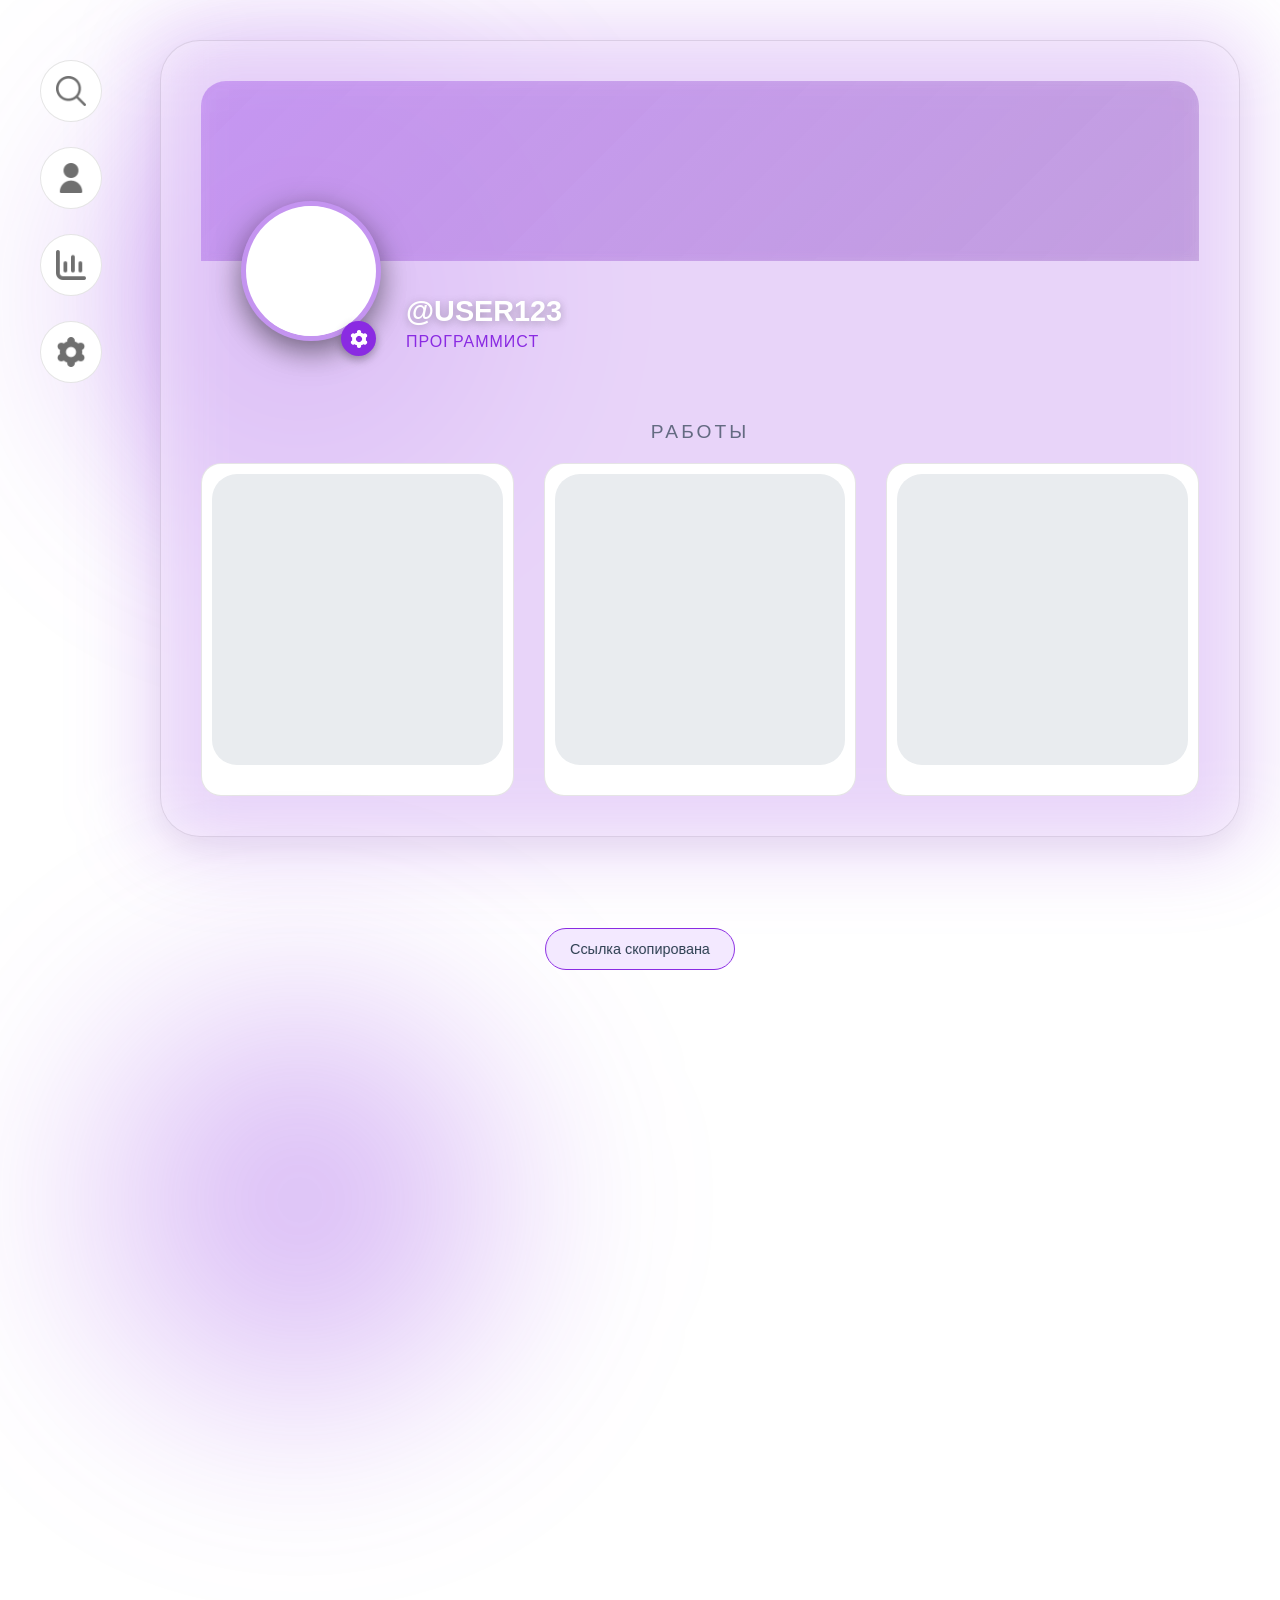
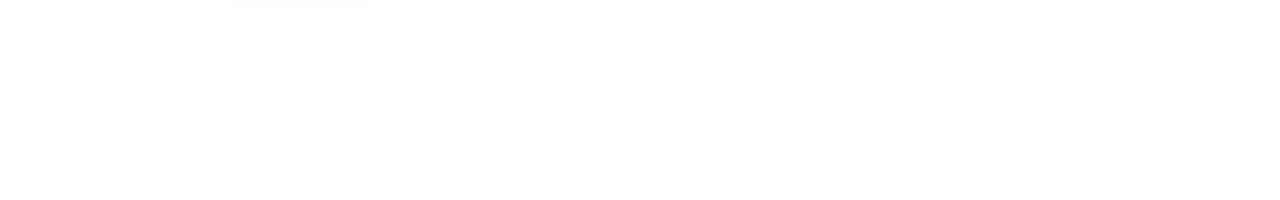
==== commit 1cf7d1cf: "work-profile" ====
--- a/profile/profile.html
+++ b/profile/profile.html
@@ -99,6 +99,59 @@
             </form>
         </div>
     </div>
+    <!-- Модальное окно просмотра работы -->
+<div id="workModal" class="modal-overlay" style="display: none;">
+    <div class="modal-work-container">
+        <button class="close-modal work-close">&times;</button>
+        <div class="work-main">
+            <div class="work-media-area">
+                <div class="slider-container">
+                    <button class="slider-btn prev">&#10094;</button>
+                    <div class="slider-images">
+                        <img class="work-image" src="" alt="Работа">
+                    </div>
+                    <button class="slider-btn next">&#10095;</button>
+                </div>
+                <div class="image-counter"></div>
+            </div>
+            <div class="work-sidebar">
+                <div class="vertical-actions">
+                    <button class="action-btn like-btn">
+                        <img src="../img/heart.png" alt="like" id="likeIcon">
+                        <span class="like-count">0</span>
+                    </button>
+                    <button class="action-btn comments-btn" id="openCommentsBtn">
+                        <img src="../img/comment.png" alt="comments">
+                    </button>
+                    <button class="action-btn copy-link-btn">
+                        <img src="../img/link.png" alt="copy">
+                    </button>
+                </div>
+            </div>
+        </div>
+        <div class="work-details-area">
+            <h3 class="work-author"></h3>
+            <div class="work-description"></div>
+            <div class="work-link"></div>
+        </div>
+    </div>
+</div>
+
+<!-- Модальное окно комментариев -->
+<div id="commentsModal" class="modal-overlay" style="display: none;">
+    <div class="modal-glass-card comments-modal">
+        <button class="close-modal comments-close">&times;</button>
+        <h3 class="comments-modal-title">Комментарии</h3>
+        <div class="comments-list-full"></div>
+        <div class="add-comment-full">
+            <textarea placeholder="Напишите комментарий..."></textarea>
+            <button class="send-comment-full">Отправить</button>
+        </div>
+    </div>
+</div>
+
+<div id="toastNotification" class="custom-toast">Ссылка скопирована</div>
     <script src="../auth.js"></script>
+    <script src="../search/full-see.js"></script>
 </body>
 </html>
--- a/style.css
+++ b/style.css
@@ -12,19 +12,18 @@
     --icon-bg-hover: rgba(138, 43, 226, 0.1);
     --color-glow: rgba(138, 43, 226, 0.2);
     --glass-bg: rgba(255, 255, 255, 0.6);
-}
-
-:root,
-[data-theme="light"] {
     --profile-cover-gradient: linear-gradient(135deg, #8a2be2, #b75eff);
     --profile-avatar-bg: #ffffff;
     --profile-name-color: #1e272e;
     --profile-role-color: #8a2be2;
     --profile-card-bg: #ffffff;
     --profile-card-shadow: 0 8px 20px rgba(0, 0, 0, 0.05);
-}
-
-/* Темная тема (активируется через JS) */
+    --modal-bg: rgba(243, 232, 255, 0.95);
+    --modal-text: #2c3e50;
+    --modal-input-bg: rgba(0,0,0,0.05);
+    --modal-border: rgba(138,43,226,0.4);
+}
+
 [data-theme="dark"] {
     --bg-app: #1a1a1a;
     --bg-main: #2d2d2d;
@@ -37,9 +36,12 @@
     --icon-filter: brightness(0) invert(1);
     --color-glow: rgba(63, 35, 87, 0.55);
     --glass-bg: rgba(0, 0, 0, 0.3);
-}
-
-/* Системная тема */
+    --modal-bg: rgba(20, 20, 30, 0.95);
+    --modal-text: #ffffff;
+    --modal-input-bg: rgba(255,255,255,0.1);
+    --modal-border: rgba(138,43,226,0.5);
+}
+
 @media (prefers-color-scheme: dark) {
     [data-theme="system"] {
         --bg-app: #1a1a1a;
@@ -632,8 +634,6 @@
     font-weight: normal;
 }
 
-
-
 @media (max-width: 768px) {
     .profile-header {
         flex-direction: column;
@@ -1419,7 +1419,6 @@
     animation: fadeInOverlay 0.3s ease;
 }
 
-
 .modal-glass-card .input-icon {
     filter: brightness(0) invert(1);
     opacity: 0.7;
@@ -1723,7 +1722,6 @@
         word-break: break-word;
     }
 
-    /* Сетка: одна колонка на всех узких экранах */
     .gallery-grid {
         grid-template-columns: 1fr;
         gap: 20px;
@@ -1734,7 +1732,6 @@
     }
 }
 
-/* Для очень узких телефонов */
 @media (max-width: 480px) {
     .icon {
         width: 45px;
@@ -1766,21 +1763,20 @@
     }
 }
 
-/* Адаптив для страницы профиля */
 @media (max-width: 768px) {
     .profile-header-visual {
         margin-bottom: 30px;
     }
 
     .profile-cover {
-        height: 120px; /* Уменьшаем высоту обложки */
+        height: 120px;
     }
 
     .profile-main-info {
-        flex-direction: column;      /* Аватар и текст вертикально */
-        align-items: center;         /* Центрируем по центру */
+        flex-direction: column;
+        align-items: center;
         padding: 0 20px;
-        margin-top: -50px;           /* Поднимаем аватар чуть выше */
+        margin-top: -50px;
         gap: 15px;
     }
 
@@ -1794,7 +1790,7 @@
     }
 
     .profile-text-data {
-        text-align: center;          /* Текст по центру */
+        text-align: center;
         padding-bottom: 0;
     }
 
@@ -1807,7 +1803,7 @@
     }
 
     .profile-stats-mini {
-        display: none;               /* Скрываем статистику на мобильных, если она есть */
+        display: none;
     }
 
     .section-title {
@@ -1836,18 +1832,12 @@
     }
 }
 
-/* ===== АДАПТАЦИЯ ПРОФИЛЯ ПОД ОБЩИЙ СТИЛЬ ===== */
-/* Обложка — полупрозрачный градиент, как свечение */
 .profile-cover {
     background: linear-gradient(135deg, rgba(138, 43, 226, 0.3), rgba(75, 0, 130, 0.2));
     backdrop-filter: blur(4px);
     border-radius: 25px 25px 0 0;
 }
 
-/* Аватар — стеклянный, с тонкой фиолетовой границей */
-
-
-/* Имя и роль используют переменные темы */
 .user-nickname {
     color: var(--text-main);
     font-weight: 700;
@@ -1859,16 +1849,965 @@
     letter-spacing: 1px;
 }
 
-/* Секция работ — оставляем как в галерее */
 .section-title {
     color: var(--text-main);
     opacity: 0.7;
     margin: 30px 0 20px;
 }
-
 
 .edit-badge:hover {
     background: #8a2be2;
     transform: scale(1.1);
 }
 
+.search-header {
+    text-align: center;
+}
+.search-bar-modern {
+    margin: 0 auto 20px auto;
+}
+.upload-button-wrapper {
+    text-align: center;
+    margin-bottom: 40px;
+}
+.upload-button {
+    display: inline-block;
+}
+@media (max-width: 768px) {
+    .upload-button {
+        width: auto;
+        padding: 12px 25px;
+    }
+}
+
+.settings-section {
+    background: rgba(255, 255, 255, 0.03);
+    backdrop-filter: blur(8px);
+    border-radius: 30px;
+    padding: 30px;
+    border: 1px solid rgba(255, 255, 255, 0.08);
+}
+
+.settings-block {
+    margin-bottom: 35px;
+}
+
+.settings-block:last-child {
+    margin-bottom: 0;
+}
+
+.settings-block h3 {
+    margin: 0 0 20px 0;
+    font-size: 1.1rem;
+    letter-spacing: 1px;
+    color: var(--text-main);
+    opacity: 0.8;
+}
+
+.theme-switcher {
+    display: flex;
+    gap: 15px;
+    flex-wrap: wrap;
+}
+
+.theme-btn {
+    background: rgba(255, 255, 255, 0.05);
+    border: 1px solid rgba(138, 43, 226, 0.3);
+    border-radius: 40px;
+    padding: 12px 24px;
+    font-size: 0.9rem;
+    font-weight: 600;
+    letter-spacing: 1px;
+    cursor: pointer;
+    transition: 0.3s;
+    color: var(--text-main);
+    backdrop-filter: blur(4px);
+}
+
+.theme-btn:hover {
+    background: rgba(138, 43, 226, 0.2);
+    border-color: #8a2be2;
+    transform: translateY(-2px);
+}
+
+.theme-btn.active {
+    background: #8a2be2;
+    border-color: #8a2be2;
+    color: #ffffff;
+    box-shadow: 0 0 15px rgba(138, 43, 226, 0.5);
+}
+
+.account-actions {
+    display: flex;
+    gap: 20px;
+    flex-wrap: wrap;
+    align-items: center;
+}
+
+.account-actions .button-modern {
+    min-width: 200px;
+    text-align: center;
+}
+
+.delete-account-btn {
+    background: rgba(220, 53, 69, 0.15) !important;
+    border: 1px solid rgba(220, 53, 69, 0.5) !important;
+    color: #ff6b6b !important;
+    box-shadow: none !important;
+}
+
+.delete-account-btn:hover {
+    background: rgba(220, 53, 69, 0.3) !important;
+    border-color: #dc3545 !important;
+    color: #ff8888 !important;
+    transform: translateY(-2px);
+    box-shadow: 0 0 12px rgba(220, 53, 69, 0.4) !important;
+}
+
+.modal-overlay .modal-glass-card.confirm-card {
+    text-align: center;
+    max-width: 450px;
+    padding: 40px 30px;
+}
+
+.modal-glass-card h2 {
+    margin: 0 0 15px;
+    font-size: 1.6rem;
+    color: var(--text-main);
+}
+
+.modal-glass-card p {
+    margin: 0 0 30px;
+    color: var(--text-main);
+    opacity: 0.7;
+}
+
+.modal-glass-card .horizontal-buttons {
+    justify-content: center;
+    gap: 20px;
+}
+
+.modal-glass-card .button-modern {
+    padding: 12px 25px;
+    min-width: 140px;
+}
+
+.modal-glass-card .green-btn {
+    background: linear-gradient(135deg, #28a745, #20c997) !important;
+    box-shadow: 0 4px 15px rgba(40, 167, 69, 0.3);
+}
+
+.modal-glass-card .green-btn:hover {
+    transform: translateY(-2px);
+    box-shadow: 0 6px 20px rgba(40, 167, 69, 0.4);
+}
+
+@media (max-width: 768px) {
+    .settings-section {
+        padding: 20px;
+    }
+    .theme-btn {
+        padding: 10px 18px;
+        font-size: 0.8rem;
+    }
+    .account-actions {
+        flex-direction: column;
+        gap: 15px;
+    }
+    .account-actions .button-modern {
+        width: 100%;
+        min-width: auto;
+    }
+    .modal-glass-card.confirm-card {
+        padding: 30px 20px;
+        margin: 20px;
+    }
+    .modal-glass-card .horizontal-buttons {
+        flex-direction: column;
+        gap: 12px;
+    }
+    .modal-glass-card .button-modern {
+        width: 100%;
+    }
+}
+
+.modal-overlay .modal-glass-card.confirm-card {
+    background: rgba(20, 20, 30, 0.95) !important;
+    backdrop-filter: blur(20px);
+    border: 1px solid rgba(138, 43, 226, 0.5);
+}
+
+.modal-glass-card.confirm-card h2,
+.modal-glass-card.confirm-card p,
+.modal-glass-card.confirm-card .button-link {
+    color: #ffffff !important;
+}
+
+.modal-glass-card.confirm-card .horizontal-buttons .button-modern {
+    background: linear-gradient(135deg, #28a745, #20c997) !important;
+    color: white !important;
+}
+
+.modal-glass-card.confirm-card .horizontal-buttons .button-link {
+    background: transparent !important;
+    color: rgba(255, 255, 255, 0.7) !important;
+}
+
+.modal-glass-card.confirm-card .horizontal-buttons .button-link:hover {
+    color: #8a2be2 !important;
+}
+
+.upload-container {
+    max-width: 800px;
+    margin: 0 auto;
+    width: 100%;
+}
+
+.upload-container .input-icon {
+    filter: var(--icon-filter);
+    transition: filter 0.3s;
+}
+
+:root .upload-container .input-icon,
+[data-theme="light"] .upload-container .input-icon {
+    filter: brightness(0) invert(0) !important;
+    opacity: 0.6;
+}
+[data-theme="dark"] .upload-container .input-icon {
+    filter: brightness(0) invert(1) !important;
+}
+
+.upload-container .input-modern {
+    background: rgba(255, 255, 255, 0.05);
+    border-radius: 16px;
+    padding: 12px 20px;
+    margin-bottom: 25px;
+    border: 1px solid rgba(138, 43, 226, 0.3);
+    transition: 0.3s;
+}
+.upload-container .input-modern:focus-within {
+    border-color: #8a2be2;
+    box-shadow: 0 0 0 2px rgba(138, 43, 226, 0.2);
+    background: rgba(255, 255, 255, 0.08);
+}
+
+.upload-container input,
+.upload-container textarea {
+    background: transparent;
+    border: none;
+    outline: none;
+    width: 100%;
+    color: var(--text-main);
+    font-size: 1rem;
+    font-family: inherit;
+}
+.upload-container textarea {
+    resize: vertical;
+    min-height: 80px;
+}
+.upload-container input::placeholder,
+.upload-container textarea::placeholder {
+    color: var(--text-main);
+    opacity: 0.5;
+}
+
+.images-grid {
+    display: grid;
+    grid-template-columns: repeat(auto-fill, minmax(140px, 1fr));
+    gap: 20px;
+    margin-bottom: 40px;
+}
+.image-upload-card {
+    aspect-ratio: 1 / 1;
+    background: rgba(255, 255, 255, 0.05);
+    border: 2px dashed rgba(138, 43, 226, 0.5);
+    border-radius: 20px;
+    display: flex;
+    justify-content: center;
+    align-items: center;
+    cursor: pointer;
+    transition: 0.3s;
+    position: relative;
+    overflow: hidden;
+}
+.image-upload-card:hover {
+    border-color: #8a2be2;
+    background: rgba(138, 43, 226, 0.1);
+}
+.add-card .plus-icon {
+    font-size: 2.5rem;
+    color: rgba(138, 43, 226, 0.7);
+}
+.loaded-card {
+    border: 2px solid rgba(138, 43, 226, 0.6);
+    background: transparent;
+}
+.uploaded-image {
+    width: 100%;
+    height: 100%;
+    object-fit: cover;
+    display: block;
+}
+.delete-image {
+    position: absolute;
+    top: 8px;
+    right: 8px;
+    width: 28px;
+    height: 28px;
+    background: rgba(0,0,0,0.6);
+    border: none;
+    border-radius: 50%;
+    color: white;
+    font-size: 1rem;
+    cursor: pointer;
+    display: flex;
+    justify-content: center;
+    align-items: center;
+    transition: 0.2s;
+}
+.delete-image:hover {
+    background: #ff4444;
+    transform: scale(1.1);
+}
+
+:root,
+[data-theme="light"] {
+    --podium-bg: rgba(255, 255, 255, 0.5);
+    --podium-border: rgba(0, 0, 0, 0.1);
+    --podium-shadow: 0 8px 20px rgba(0, 0, 0, 0.05);
+    --podium-text: #1e272e;
+    --podium-accent: #8a2be2;
+    --list-item-bg: rgba(255, 255, 255, 0.3);
+    --list-item-hover: rgba(138, 43, 226, 0.1);
+}
+
+[data-theme="dark"] .top-list-item {
+    background: rgba(255, 255, 255, 0.08);
+    transition: 0.2s;
+}
+[data-theme="dark"] .top-list-item:hover {
+    background: rgba(138, 43, 226, 0.3);
+    box-shadow: 0 0 12px rgba(138, 43, 226, 0.3);
+    transform: translateX(5px);
+}
+[data-theme="dark"] .list-likes,
+[data-theme="dark"] .podium-likes {
+    color: #ffffff !important;
+    text-shadow: 0 0 3px rgba(138, 43, 226, 0.5);
+}
+[data-theme="dark"] .top-list-item .list-rank,
+[data-theme="dark"] .top-list-item .list-name,
+[data-theme="dark"] .top-list-item .list-role,
+[data-theme="dark"] .podium-name,
+[data-theme="dark"] .podium-likes {
+    color: #ffffff !important;
+}
+[data-theme="dark"] .top-list-item {
+    background: rgba(255, 255, 255, 0.08);
+    transition: 0.2s;
+}
+[data-theme="dark"] .top-list-item:hover {
+    background: rgba(138, 43, 226, 0.3);
+    box-shadow: 0 0 12px rgba(138, 43, 226, 0.3);
+    transform: translateX(5px);
+}
+
+.podium-item {
+    background: var(--podium-bg);
+    border: 1px solid var(--podium-border);
+    box-shadow: var(--podium-shadow);
+    backdrop-filter: blur(8px);
+}
+
+.podium-item.gold {
+    background: rgba(255, 215, 0, 0.15);
+    border-color: rgba(255, 215, 0, 0.5);
+    box-shadow: 0 0 20px rgba(255, 215, 0, 0.2);
+}
+
+.podium-item.silver {
+    background: rgba(192, 192, 192, 0.15);
+    border-color: rgba(192, 192, 192, 0.5);
+}
+
+.podium-item.bronze {
+    background: rgba(205, 127, 50, 0.15);
+    border-color: rgba(205, 127, 50, 0.5);
+}
+
+.podium-name {
+    color: var(--podium-text);
+    font-weight: 600;
+}
+
+.podium-likes {
+    color: var(--podium-accent);
+    font-weight: bold;
+}
+
+.top-list-item {
+    background: var(--list-item-bg);
+    border: 1px solid var(--podium-border);
+    backdrop-filter: blur(4px);
+    transition: 0.3s;
+}
+
+.top-list-item:hover {
+    background: var(--list-item-hover);
+    transform: translateX(5px);
+}
+
+.list-rank,
+.list-name,
+.list-role {
+    color: var(--podium-text);
+}
+
+.list-role {
+    opacity: 0.6;
+}
+
+.list-likes {
+    color: var(--podium-accent);
+    font-weight: bold;
+}
+
+@media (max-width: 768px) {
+    .podium {
+        flex-direction: column;
+        align-items: center;
+        gap: 20px;
+    }
+
+    .podium-item.gold {
+        order: 1;
+    }
+    .podium-item.silver {
+        order: 2;
+    }
+    .podium-item.bronze {
+        order: 3;
+    }
+
+    .podium-item {
+        width: 90%;
+        max-width: 280px;
+        height: auto !important;
+        padding: 15px;
+    }
+    .top-list-item {
+        padding: 12px 20px;
+        flex-wrap: wrap;
+        gap: 10px;
+    }
+    .list-role {
+        margin-right: 0;
+        width: 100%;
+        text-align: left;
+        order: 3;
+    }
+    .list-likes {
+        margin-left: auto;
+    }
+}
+
+@keyframes goldGlow {
+    0% {
+        box-shadow: 0 0 0 0 rgba(255, 215, 0, 0.4);
+        border-color: rgba(255, 215, 0, 0.3);
+    }
+    70% {
+        box-shadow: 0 0 0 15px rgba(255, 215, 0, 0);
+        border-color: rgba(255, 215, 0, 0.8);
+    }
+    100% {
+        box-shadow: 0 0 0 0 rgba(255, 215, 0, 0);
+        border-color: rgba(255, 215, 0, 0.3);
+    }
+}
+
+.podium-item.gold {
+    animation: goldGlow 2s infinite;
+    position: relative;
+    z-index: 2;
+}
+
+@keyframes crownFloat {
+    0% {
+        transform: translateY(-5px) rotate(-5deg);
+    }
+    100% {
+        transform: translateY(5px) rotate(5deg);
+    }
+}
+
+.crown {
+    animation: crownFloat 1.5s ease-in-out infinite alternate;
+    filter: drop-shadow(0 0 4px gold);
+}
+
+.rank-badge {
+    animation: pulseBadge 1.5s infinite;
+}
+
+@keyframes pulseBadge {
+    0% {
+        transform: scale(1);
+        background: #8a2be2;
+    }
+    50% {
+        transform: scale(1.1);
+        background: #a04ef2;
+    }
+    100% {
+        transform: scale(1);
+        background: #8a2be2;
+    }
+}
+
+.podium-item {
+    transition: transform 0.3s cubic-bezier(0.2, 0.9, 0.4, 1.1), box-shadow 0.3s;
+}
+.podium-item:hover {
+    transform: translateY(-10px) scale(1.02);
+    box-shadow: 0 20px 30px rgba(0, 0, 0, 0.2);
+}
+
+.top-list-item {
+    position: relative;
+    transition: transform 0.2s, background 0.2s, padding-left 0.2s;
+    overflow: hidden;
+}
+.top-list-item:hover {
+    transform: translateX(8px);
+    background: var(--list-item-hover);
+    padding-left: 20px;
+}
+.top-list-item::after {
+    content: '👤';
+    position: absolute;
+    right: 20px;
+    opacity: 0;
+    transition: 0.3s;
+}
+.top-list-item:hover::after {
+    opacity: 0.6;
+    transform: translateX(-10px);
+}
+
+@keyframes fadeInUp {
+    from {
+        opacity: 0;
+        transform: translateY(20px);
+    }
+    to {
+        opacity: 1;
+        transform: translateY(0);
+    }
+}
+.podium-item, .top-list-item {
+    animation: fadeInUp 0.5s ease-out forwards;
+}
+.podium-item:nth-child(1) { animation-delay: 0.1s; }
+.podium-item:nth-child(2) { animation-delay: 0s; }
+.podium-item:nth-child(3) { animation-delay: 0.2s; }
+.top-list-item:nth-child(1) { animation-delay: 0.3s; }
+.top-list-item:nth-child(2) { animation-delay: 0.4s; }
+
+.modal-work-container {
+    background: var(--modal-bg);
+    backdrop-filter: blur(20px);
+    border-radius: 30px;
+    width: 90%;
+    max-width: 1200px;
+    height: auto;
+    max-height: 90vh;
+    display: flex;
+    flex-direction: column;
+    position: relative;
+    animation: slideInModal 0.4s ease-out;
+    border: 1px solid rgba(138, 43, 226, 0.5);
+    overflow: hidden;
+}
+
+.work-main {
+    display: flex;
+    flex-direction: row;
+    gap: 20px;
+    padding: 20px;
+    align-items: flex-start;
+    flex-wrap: nowrap;
+}
+
+.work-media-area {
+    flex: 1;
+    min-width: 0;
+    background: rgba(0, 0, 0, 0.2);
+    border-radius: 20px;
+    display: flex;
+    flex-direction: column;
+    align-items: center;
+    aspect-ratio: 4 / 3;
+    overflow: hidden;
+}
+
+.slider-container {
+    position: relative;
+    width: 100%;
+    height: 100%;
+    display: flex;
+    align-items: center;
+    justify-content: center;
+    overflow: hidden;
+    border-radius: 16px;
+}
+
+.slider-images {
+    width: 100%;
+    height: 100%;
+    display: flex;
+    align-items: center;
+    justify-content: center;
+}
+
+.work-image {
+    max-width: 100%;
+    max-height: 100%;
+    object-fit: contain;
+}
+
+.slider-btn {
+    position: absolute;
+    top: 50%;
+    transform: translateY(-50%);
+    background: rgba(0,0,0,0.6);
+    border: none;
+    width: 40px;
+    height: 40px;
+    border-radius: 50%;
+    cursor: pointer;
+    transition: 0.2s;
+    z-index: 5;
+    display: flex;
+    align-items: center;
+    justify-content: center;
+    font-size: 1.5rem;
+    color: white;
+}
+.slider-btn:hover {
+    background: #8a2be2;
+}
+.prev { left: 10px; }
+.next { right: 10px; }
+
+.image-counter {
+    margin-top: 8px;
+    color: white;
+    background: rgba(0,0,0,0.5);
+    display: inline-block;
+    padding: 4px 12px;
+    border-radius: 20px;
+    font-size: 0.8rem;
+}
+
+.work-sidebar {
+    flex: 0 0 auto;
+    width: 70px;
+    display: flex;
+    justify-content: center;
+    align-items: center;
+    background: transparent;
+    backdrop-filter: none;
+    padding: 0;
+    align-self: center;
+}
+
+.vertical-actions {
+    display: flex;
+    flex-direction: column;
+    gap: 20px;
+    align-items: center;
+    background: rgba(0,0,0,0.5);
+    padding: 15px 10px;
+    border-radius: 40px;
+    backdrop-filter: blur(8px);
+}
+
+.action-btn {
+    background: none;
+    border: none;
+    display: flex;
+    flex-direction: column;
+    align-items: center;
+    gap: 4px;
+    cursor: pointer;
+    transition: 0.2s;
+    color: white;
+}
+.action-btn img {
+    width: 28px;
+    filter: brightness(0) invert(1);
+}
+[data-theme="light"] .action-btn img {
+    filter: brightness(0) invert(0);
+}
+.like-count {
+    font-size: 0.7rem;
+    font-weight: bold;
+}
+
+.work-details-area {
+    background: rgba(255,255,255,0.05);
+    backdrop-filter: blur(5px);
+    border-radius: 20px;
+    padding: 20px;
+    margin: 0 20px 20px 20px;
+}
+
+.work-author {
+    margin: 0 0 8px 0;
+    font-size: 1.2rem;
+    color: var(--modal-text);
+}
+.work-description {
+    margin: 8px 0;
+    line-height: 1.4;
+    color: var(--modal-text);
+}
+.work-link a {
+    color: #8a2be2;
+    text-decoration: none;
+    word-break: break-all;
+}
+
+@media (max-width: 768px) {
+    .work-main {
+        gap: 12px;
+        padding: 15px;
+    }
+    .work-sidebar {
+        width: 60px;
+    }
+    .vertical-actions {
+        gap: 15px;
+        padding: 12px 6px;
+    }
+    .action-btn img {
+        width: 24px;
+    }
+    .work-details-area {
+        margin: 0 15px 15px 15px;
+        padding: 15px;
+    }
+}
+
+.modal-work-container,
+.work-details-area {
+    background: var(--modal-bg);
+    color: var(--modal-text);
+}
+
+.comments-modal {
+    max-width: 500px;
+    width: 90%;
+    height: 80vh;
+    display: flex;
+    flex-direction: column;
+    padding: 20px;
+}
+.comments-modal-title {
+    margin: 0 0 15px 0;
+    text-align: center;
+    color: var(--text-main);
+}
+.comments-list-full {
+    flex: 1;
+    overflow-y: auto;
+    margin-bottom: 15px;
+}
+.comments-list-full .comment-item {
+    background: rgba(138,43,226,0.1);
+    border-radius: 12px;
+    padding: 12px;
+    margin-bottom: 12px;
+}
+.comment-author {
+    font-weight: bold;
+    margin-right: 10px;
+    color: #8a2be2;
+}
+.comment-text {
+    color: var(--text-main);
+}
+.add-comment-full {
+    display: flex;
+    gap: 10px;
+    border-top: 1px solid rgba(138,43,226,0.3);
+    padding-top: 15px;
+}
+.add-comment-full textarea {
+    flex: 1;
+    background: rgba(255,255,255,0.1);
+    border: 1px solid rgba(138,43,226,0.3);
+    border-radius: 20px;
+    padding: 10px;
+    color: var(--text-main);
+    resize: none;
+}
+.send-comment-full {
+    background: #8a2be2;
+    border: none;
+    border-radius: 20px;
+    padding: 0 20px;
+    color: white;
+    cursor: pointer;
+}
+
+.custom-toast {
+    position: fixed;
+    bottom: 30px;
+    left: 50%;
+    transform: translateX(-50%) translateY(100px);
+    background: rgba(0,0,0,0.8);
+    color: white;
+    padding: 12px 24px;
+    border-radius: 40px;
+    font-size: 0.9rem;
+    z-index: 2000;
+    transition: transform 0.3s ease;
+    pointer-events: none;
+    backdrop-filter: blur(8px);
+    border: 1px solid #8a2be2;
+}
+.custom-toast.show {
+    transform: translateX(-50%) translateY(0);
+}
+
+@media (max-width: 768px) {
+    .comments-section {
+        display: none;
+    }
+    .comments-modal {
+        display: flex;
+    }
+}
+
+:root,
+[data-theme="light"] {
+    --modal-bg: rgba(243, 232, 255, 0.95);
+    --modal-text: #2c3e50;
+}
+[data-theme="dark"] {
+    --modal-bg: rgba(20, 20, 30, 0.95);
+    --modal-text: #ffffff;
+}
+.modal-work-container,
+.comments-modal,
+.custom-toast {
+    background: var(--modal-bg);
+    color: var(--modal-text);
+}
+.work-author,
+.work-description,
+.comment-text,
+.comments-modal-title,
+.comments-list-full .comment-text {
+    color: var(--modal-text);
+}
+.add-comment-full textarea {
+    background: var(--modal-input-bg);
+    border-color: var(--modal-border);
+    color: var(--modal-text);
+}
+.add-comment-full textarea::placeholder {
+    color: var(--modal-text);
+    opacity: 0.5;
+}
+.vertical-actions .action-btn img {
+    filter: brightness(0) invert(1);
+}
+
+
+.modal-work-container .like-btn img[src*="heart-filled"] {
+    filter: none !important;
+}
+.modal-work-container {
+    display: flex;
+    flex-direction: column;
+    height: auto;
+    max-height: 90vh;
+    overflow: hidden; /* скрываем лишнее, но внутренние элементы могут скроллиться */
+}
+
+.work-main {
+    display: flex;
+    flex-direction: row;
+    gap: 20px;
+    padding: 20px;
+    flex-shrink: 1;   /* разрешаем сжиматься */
+    min-height: 0;    /* важно для корректной работы flex */
+    overflow: hidden; /* чтобы изображение не вылезало */
+}
+
+.work-media-area {
+    flex: 1;
+    min-width: 0;
+    display: flex;
+    flex-direction: column;
+    align-items: center;
+    justify-content: center;
+    max-height: 60vh; /* ограничиваем высоту изображения */
+    overflow: hidden;
+    border-radius: 20px;
+    background: rgba(0, 0, 0, 0.2);
+}
+
+.slider-container {
+    width: 100%;
+    height: 100%;
+    display: flex;
+    align-items: center;
+    justify-content: center;
+    overflow: hidden;
+}
+
+.work-image {
+    max-width: 100%;
+    max-height: 100%;
+    object-fit: contain;
+}
+
+.work-sidebar {
+    flex-shrink: 0;
+    width: 70px;
+    display: flex;
+    justify-content: center;
+    align-items: center;
+}
+
+.work-details-area {
+    background: rgba(255,255,255,0.05);
+    backdrop-filter: blur(5px);
+    border-radius: 20px;
+    padding: 20px;
+    margin: 0 20px 20px 20px;
+    flex-shrink: 0;      /* не сжимается */
+    max-height: 25vh;    /* ограничиваем высоту, если нужно */
+    overflow-y: auto;    /* прокрутка, если описание длинное */
+}
+
+/* Адаптация для мобильных устройств */
+@media (max-width: 768px) {
+    .work-main {
+        gap: 12px;
+        padding: 15px;
+    }
+    .work-media-area {
+        max-height: 50vh;
+    }
+    .work-details-area {
+        max-height: 30vh;
+        margin: 0 15px 15px 15px;
+        padding: 15px;
+    }
+}
